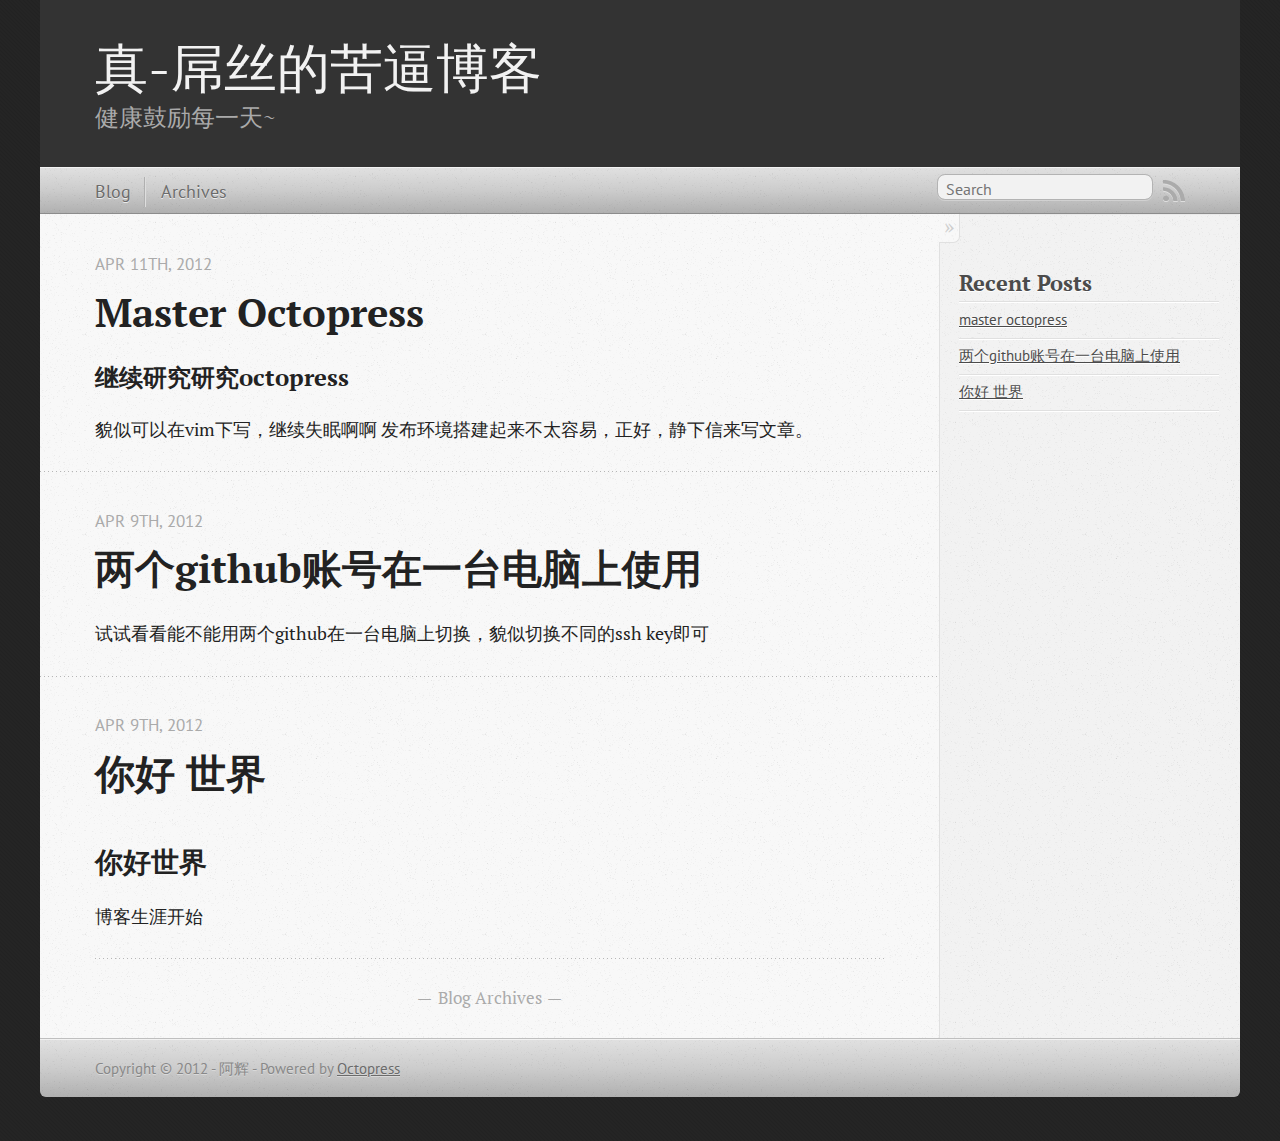
==== index.html @ 590f6b31 "Site updated at 2012-04-11 13:22:24 UTC" ====
<!DOCTYPE html>
<!--[if IEMobile 7 ]><html class="no-js iem7"><![endif]-->
<!--[if lt IE 9]><html class="no-js lte-ie8"><![endif]-->
<!--[if (gt IE 8)|(gt IEMobile 7)|!(IEMobile)|!(IE)]><!--><html class="no-js" lang="en"><!--<![endif]-->
<head>
  <meta charset="utf-8">
  <title>真-屌丝的苦逼博客</title>
  <meta name="author" content="阿辉">

  
  <meta name="description" content="继续研究研究octopress 貌似可以在vim下写，继续失眠啊啊
发布环境搭建起来不太容易，正好，静下信来写文章。
">
  

  <!-- http://t.co/dKP3o1e -->
  <meta name="HandheldFriendly" content="True">
  <meta name="MobileOptimized" content="320">
  <meta name="viewport" content="width=device-width, initial-scale=1">

  
  <link rel="canonical" href="http://dddkkk02.github.com">
  <link href="/favicon.png" rel="icon">
  <link href="/stylesheets/screen.css" media="screen, projection" rel="stylesheet" type="text/css">
  <script src="/javascripts/modernizr-2.0.js"></script>
  <script src="/javascripts/ender.js"></script>
  <script src="/javascripts/octopress.js" type="text/javascript"></script>
  <link href="/atom.xml" rel="alternate" title="真-屌丝的苦逼博客" type="application/atom+xml">
  <!--Fonts from Google"s Web font directory at http://google.com/webfonts -->
<link href="http://fonts.googleapis.com/css?family=PT+Serif:regular,italic,bold,bolditalic" rel="stylesheet" type="text/css">
<link href="http://fonts.googleapis.com/css?family=PT+Sans:regular,italic,bold,bolditalic" rel="stylesheet" type="text/css">

  

</head>

<body   >
  <header role="banner"><hgroup>
  <h1><a href="/">真-屌丝的苦逼博客</a></h1>
  
    <h2>健康鼓励每一天~</h2>
  
</hgroup>

</header>
  <nav role="navigation"><ul class="subscription" data-subscription="rss">
  <li><a href="/atom.xml" rel="subscribe-rss" title="subscribe via RSS">RSS</a></li>
  
</ul>
  
<form action="http://google.com/search" method="get">
  <fieldset role="search">
    <input type="hidden" name="q" value="site:dddkkk02.github.com" />
    <input class="search" type="text" name="q" results="0" placeholder="Search"/>
  </fieldset>
</form>
  
<ul class="main-navigation">
  <li><a href="/">Blog</a></li>
  <li><a href="/blog/archives">Archives</a></li>
</ul>

</nav>
  <div id="main">
    <div id="content">
      <div class="blog-index">
  
  
  
    <article>
      
  <header>
    
      <h1 class="entry-title"><a href="/blog/2012/04/11/accustom-octopress/">Master Octopress</a></h1>
    
    
      <p class="meta">
        








  


<time datetime="2012-04-11T21:17:00+08:00" pubdate data-updated="true">Apr 11<span>th</span>, 2012</time>
        
      </p>
    
  </header>


  <div class="entry-content"><h3>继续研究研究octopress</h3>

<p>貌似可以在vim下写，继续失眠啊啊
发布环境搭建起来不太容易，正好，静下信来写文章。</p>
</div>
  
  


    </article>
  
  
    <article>
      
  <header>
    
      <h1 class="entry-title"><a href="/blog/2012/04/09/liang-ge-githubzhang-hao-zai-%5B%3F%5D-tai-dian-nao-shang-shi-yong/">两个github账号在一台电脑上使用</a></h1>
    
    
      <p class="meta">
        








  


<time datetime="2012-04-09T23:46:00+08:00" pubdate data-updated="true">Apr 9<span>th</span>, 2012</time>
        
      </p>
    
  </header>


  <div class="entry-content"><p>
 试试看看能不能用两个github在一台电脑上切换，貌似切换不同的ssh key即可
</p>

</div>
  
  


    </article>
  
  
    <article>
      
  <header>
    
      <h1 class="entry-title"><a href="/blog/2012/04/09/ni-hao-shi-jie/">你好 世界</a></h1>
    
    
      <p class="meta">
        








  


<time datetime="2012-04-09T23:20:00+08:00" pubdate data-updated="true">Apr 9<span>th</span>, 2012</time>
        
      </p>
    
  </header>


  <div class="entry-content"><h2>你好世界</h2>


<p>
博客生涯开始
</p>

</div>
  
  


    </article>
  
  <div class="pagination">
    
    <a href="/blog/archives">Blog Archives</a>
    
  </div>
</div>
<aside class="sidebar">
  
    <section>
  <h1>Recent Posts</h1>
  <ul id="recent_posts">
    
      <li class="post">
        <a href="/blog/2012/04/11/accustom-octopress/">master octopress</a>
      </li>
    
      <li class="post">
        <a href="/blog/2012/04/09/liang-ge-githubzhang-hao-zai-%5B%3F%5D-tai-dian-nao-shang-shi-yong/">两个github账号在一台电脑上使用</a>
      </li>
    
      <li class="post">
        <a href="/blog/2012/04/09/ni-hao-shi-jie/">你好 世界</a>
      </li>
    
  </ul>
</section>






  
</aside>

    </div>
  </div>
  <footer role="contentinfo"><p>
  Copyright &copy; 2012 - 阿辉 -
  <span class="credit">Powered by <a href="http://octopress.org">Octopress</a></span>
</p>

</footer>
  







  <script type="text/javascript">
    (function(){
      var twitterWidgets = document.createElement('script');
      twitterWidgets.type = 'text/javascript';
      twitterWidgets.async = true;
      twitterWidgets.src = 'http://platform.twitter.com/widgets.js';
      document.getElementsByTagName('head')[0].appendChild(twitterWidgets);
    })();
  </script>





</body>
</html>
---- stylesheets/screen.css ----
html,body,div,span,applet,object,iframe,h1,h2,h3,h4,h5,h6,p,blockquote,pre,a,abbr,acronym,address,big,cite,code,del,dfn,em,img,ins,kbd,q,s,samp,small,strike,strong,sub,sup,tt,var,b,u,i,center,dl,dt,dd,ol,ul,li,fieldset,form,label,legend,table,caption,tbody,tfoot,thead,tr,th,td,article,aside,canvas,details,embed,figure,figcaption,footer,header,hgroup,menu,nav,output,ruby,section,summary,time,mark,audio,video{margin:0;padding:0;border:0;font-size:100%;font:inherit;vertical-align:baseline}body{line-height:1}ol,ul{list-style:none}table{border-collapse:collapse;border-spacing:0}caption,th,td{text-align:left;font-weight:normal;vertical-align:middle}q,blockquote{quotes:none}q:before,q:after,blockquote:before,blockquote:after{content:"";content:none}a img{border:none}article,aside,details,figcaption,figure,footer,header,hgroup,menu,nav,section,summary{display:block}article,aside,details,figcaption,figure,footer,header,hgroup,menu,nav,section,summary{display:block}a{color:#1863a1}a:visited{color:#751590}a:focus{color:#0181eb}a:hover{color:#0181eb}a:active{color:#01579f}aside.sidebar a{color:#1863a1}aside.sidebar a:focus{color:#0181eb}aside.sidebar a:hover{color:#0181eb}aside.sidebar a:active{color:#01579f}a{-moz-transition:color 0.3s;-webkit-transition:color 0.3s;-o-transition:color 0.3s;transition:color 0.3s}html{background:#252525 url('/images/line-tile.png?1333984761') top left}body > div{background:#f2f2f2 url('/images/noise.png?1333984761') top left;border-bottom:1px solid #bfbfbf}body > div > div{background:#f8f8f8 url('/images/noise.png?1333984761') top left;border-right:1px solid #e0e0e0}.heading,body > header h1,h1,h2,h3,h4,h5,h6{font-family:"PT Serif", "Georgia", "Helvetica Neue", Arial, sans-serif}.sans,body > header h2,body > nav form .search,body > nav a,article header p.meta,article > footer,#content .blog-index footer,html .gist .gist-file .gist-meta,#blog-archives a.category,#blog-archives time,aside.sidebar section,body > footer{font-family:"PT Sans", "Helvetica Neue", Arial, sans-serif}.serif,body,#content .blog-index a[rel=full-article]{font-family:"PT Serif", Georgia, Times, "Times New Roman", serif}.mono,pre,code,tt,p code,li code{font-family:Menlo, Monaco, "Andale Mono", "lucida console", "Courier New", monospace}body > header h1{font-size:2.2em;font-family:"PT Serif", "Georgia", "Helvetica Neue", Arial, sans-serif;font-weight:normal;line-height:1.2em;margin-bottom:0.6667em}body > header h2{font-family:"PT Serif", "Georgia", "Helvetica Neue", Arial, sans-serif}body{line-height:1.5em;color:#222}h1{font-size:2.2em;line-height:1.2em}@media only screen and (min-width: 992px){body{font-size:1.15em}h1{font-size:2.6em;line-height:1.2em}}h1,h2,h3,h4,h5,h6{text-rendering:optimizelegibility;margin-bottom:1em;font-weight:bold}h2,section h1{font-size:1.5em}h3,section h2,section section h1{font-size:1.3em}h4,section h3,section section h2,section section section h1{font-size:1em}h5,section h4,section section h3{font-size:.9em}h6,section h5,section section h4,section section section h3{font-size:.8em}p,blockquote,ul,ol{margin-bottom:1.5em}ul{list-style-type:disc}ul ul{list-style-type:circle;margin-bottom:0px}ul ul ul{list-style-type:square;margin-bottom:0px}ol{list-style-type:decimal}ol ol{list-style-type:lower-alpha;margin-bottom:0px}ol ol ol{list-style-type:lower-roman;margin-bottom:0px}ul,ul ul,ul ol,ol,ol ul,ol ol{margin-left:1.3em}strong{font-weight:bold}em{font-style:italic}sup,sub{font-size:0.8em;position:relative;display:inline-block}sup{top:-0.5em}sub{bottom:-0.5em}q{font-style:italic}q:before{content:"\201C"}q:after{content:"\201D"}em,dfn{font-style:italic}strong,dfn{font-weight:bold}del,s{text-decoration:line-through}abbr,acronym{border-bottom:1px dotted;cursor:help}sub,sup{line-height:0}hr{margin-bottom:0.2em}small{font-size:.8em}big{font-size:1.2em}blockquote{font-style:italic;position:relative;font-size:1.2em;line-height:1.5em;padding-left:1em;border-left:4px solid rgba(170,170,170,0.5)}blockquote cite{font-style:italic}blockquote cite a{color:#aaa !important;word-wrap:break-word}blockquote cite:before{content:'\2014';padding-right:.3em;padding-left:.3em;color:#aaa}@media only screen and (min-width: 992px){blockquote{padding-left:1.5em;border-left-width:4px}}.pullquote-right:before,.pullquote-left:before{padding:0;border:none;content:attr(data-pullquote);float:right;width:45%;margin:.5em 0 1em 1.5em;position:relative;top:7px;font-size:1.4em;line-height:1.45em}.pullquote-left:before{float:left;margin:.5em 1.5em 1em 0}.force-wrap,article a,aside.sidebar a{white-space:-moz-pre-wrap;white-space:-pre-wrap;white-space:-o-pre-wrap;white-space:pre-wrap;word-wrap:break-word}.group,body > header,body > nav,body > footer,body #content > article,body #content > div > article,body #content > div > section,body div.pagination,aside.sidebar,#main,#content,.collapse-sidebar aside.sidebar{*zoom:1}.group:after,body > header:after,body > nav:after,body > footer:after,body #content > article:after,body #content > div > article:after,body #content > div > section:after,body div.pagination:after,aside.sidebar:after,#main:after,#content:after,.collapse-sidebar aside.sidebar:after{content:"";display:table;clear:both}body{-webkit-text-size-adjust:none;max-width:1200px;position:relative;margin:0 auto}body > header,body > nav,body > footer,body #content > article,body #content > div > article,body #content > div > section{padding-left:18px;padding-right:18px}@media only screen and (min-width: 480px){body > header,body > nav,body > footer,body #content > article,body #content > div > article,body #content > div > section{padding-left:25px;padding-right:25px}}@media only screen and (min-width: 768px){body > header,body > nav,body > footer,body #content > article,body #content > div > article,body #content > div > section{padding-left:35px;padding-right:35px}}@media only screen and (min-width: 992px){body > header,body > nav,body > footer,body #content > article,body #content > div > article,body #content > div > section{padding-left:55px;padding-right:55px}}body div.pagination{margin-left:18px;margin-right:18px}@media only screen and (min-width: 480px){body div.pagination{margin-left:25px;margin-right:25px}}@media only screen and (min-width: 768px){body div.pagination{margin-left:35px;margin-right:35px}}@media only screen and (min-width: 992px){body div.pagination{margin-left:55px;margin-right:55px}}body > header{font-size:1em;padding-top:1.5em;padding-bottom:1.5em}#content{overflow:hidden}#content > div,#content > article{width:100%}aside.sidebar{float:none;padding:0 18px 1px;background-color:#f7f7f7;border-top:1px solid #e0e0e0}.flex-content,article img,article video,article .flash-video,aside.sidebar img{max-width:100%;height:auto}.basic-alignment.left,article img.left,article video.left,article .left.flash-video,aside.sidebar img.left{float:left;margin-right:1.5em}.basic-alignment.right,article img.right,article video.right,article .right.flash-video,aside.sidebar img.right{float:right;margin-left:1.5em}.basic-alignment.center,article img.center,article video.center,article .center.flash-video,aside.sidebar img.center{display:block;margin:0 auto 1.5em}.basic-alignment.left,article img.left,article video.left,article .left.flash-video,aside.sidebar img.left,.basic-alignment.right,article img.right,article video.right,article .right.flash-video,aside.sidebar img.right{margin-bottom:.8em}.toggle-sidebar,.no-sidebar .toggle-sidebar{display:none}@media only screen and (min-width: 750px){body.sidebar-footer aside.sidebar{float:none;width:auto;clear:left;margin:0;padding:0 35px 1px;background-color:#f7f7f7;border-top:1px solid #eaeaea}body.sidebar-footer aside.sidebar section.odd,body.sidebar-footer aside.sidebar section.even{float:left;width:48%}body.sidebar-footer aside.sidebar section.odd{margin-left:0}body.sidebar-footer aside.sidebar section.even{margin-left:4%}body.sidebar-footer aside.sidebar.thirds section{width:30%;margin-left:5%}body.sidebar-footer aside.sidebar.thirds section.first{margin-left:0;clear:both}}body.sidebar-footer #content{margin-right:0px}body.sidebar-footer .toggle-sidebar{display:none}@media only screen and (min-width: 550px){body > header{font-size:1em}}@media only screen and (min-width: 750px){aside.sidebar{float:none;width:auto;clear:left;margin:0;padding:0 35px 1px;background-color:#f7f7f7;border-top:1px solid #eaeaea}aside.sidebar section.odd,aside.sidebar section.even{float:left;width:48%}aside.sidebar section.odd{margin-left:0}aside.sidebar section.even{margin-left:4%}aside.sidebar.thirds section{width:30%;margin-left:5%}aside.sidebar.thirds section.first{margin-left:0;clear:both}}@media only screen and (min-width: 768px){body{-webkit-text-size-adjust:auto}body > header{font-size:1.2em}#main{padding:0;margin:0 auto}#content{overflow:visible;margin-right:240px;position:relative}.no-sidebar #content{margin-right:0;border-right:0}.collapse-sidebar #content{margin-right:20px}#content > div,#content > article{padding-top:17.5px;padding-bottom:17.5px;float:left}aside.sidebar{width:210px;padding:0 15px 15px;background:none;clear:none;float:left;margin:0 -100% 0 0}aside.sidebar section{width:auto;margin-left:0}aside.sidebar section.odd,aside.sidebar section.even{float:none;width:auto;margin-left:0}.collapse-sidebar aside.sidebar{float:none;width:auto;clear:left;margin:0;padding:0 35px 1px;background-color:#f7f7f7;border-top:1px solid #eaeaea}.collapse-sidebar aside.sidebar section.odd,.collapse-sidebar aside.sidebar section.even{float:left;width:48%}.collapse-sidebar aside.sidebar section.odd{margin-left:0}.collapse-sidebar aside.sidebar section.even{margin-left:4%}.collapse-sidebar aside.sidebar.thirds section{width:30%;margin-left:5%}.collapse-sidebar aside.sidebar.thirds section.first{margin-left:0;clear:both}}@media only screen and (min-width: 992px){body > header{font-size:1.3em}#content{margin-right:300px}#content > div,#content > article{padding-top:27.5px;padding-bottom:27.5px}aside.sidebar{width:260px;padding:1.2em 20px 20px}.collapse-sidebar aside.sidebar{padding-left:55px;padding-right:55px}}@media only screen and (min-width: 768px){ul,ol{margin-left:0}}body > header{background:#333}body > header h1{display:inline-block;margin:0}body > header h1 a,body > header h1 a:visited,body > header h1 a:hover{color:#f2f2f2;text-decoration:none}body > header h2{margin:.2em 0 0;font-size:1em;color:#aaa;font-weight:normal}body > nav{position:relative;background-color:#ccc;background:url('/images/noise.png?1333984761'),-webkit-gradient(linear, 50% 0%, 50% 100%, color-stop(0%, #e0e0e0), color-stop(50%, #cccccc), color-stop(100%, #b0b0b0));background:url('/images/noise.png?1333984761'),-webkit-linear-gradient(#e0e0e0,#cccccc,#b0b0b0);background:url('/images/noise.png?1333984761'),-moz-linear-gradient(#e0e0e0,#cccccc,#b0b0b0);background:url('/images/noise.png?1333984761'),-o-linear-gradient(#e0e0e0,#cccccc,#b0b0b0);background:url('/images/noise.png?1333984761'),-ms-linear-gradient(#e0e0e0,#cccccc,#b0b0b0);background:url('/images/noise.png?1333984761'),linear-gradient(#e0e0e0,#cccccc,#b0b0b0);border-top:1px solid #f2f2f2;border-bottom:1px solid #8c8c8c;padding-top:.35em;padding-bottom:.35em}body > nav form{-moz-background-clip:padding;-webkit-background-clip:padding;-o-background-clip:padding-box;-ms-background-clip:padding-box;-khtml-background-clip:padding-box;background-clip:padding-box;margin:0;padding:0}body > nav form .search{padding:.3em .5em 0;font-size:.85em;line-height:1.1em;width:95%;-moz-border-radius:0.5em;-webkit-border-radius:0.5em;-o-border-radius:0.5em;-ms-border-radius:0.5em;-khtml-border-radius:0.5em;border-radius:0.5em;-moz-background-clip:padding;-webkit-background-clip:padding;-o-background-clip:padding-box;-ms-background-clip:padding-box;-khtml-background-clip:padding-box;background-clip:padding-box;-moz-box-shadow:#d1d1d1 0 1px;-webkit-box-shadow:#d1d1d1 0 1px;-o-box-shadow:#d1d1d1 0 1px;box-shadow:#d1d1d1 0 1px;background-color:#f2f2f2;border:1px solid #b3b3b3;color:#888}body > nav form .search:focus{color:#444;border-color:#80b1df;-moz-box-shadow:#80b1df 0 0 4px,#80b1df 0 0 3px inset;-webkit-box-shadow:#80b1df 0 0 4px,#80b1df 0 0 3px inset;-o-box-shadow:#80b1df 0 0 4px,#80b1df 0 0 3px inset;box-shadow:#80b1df 0 0 4px,#80b1df 0 0 3px inset;background-color:#fff;outline:none}body > nav fieldset[role=search]{float:right;width:48%}body > nav fieldset.mobile-nav{float:left;width:48%}body > nav fieldset.mobile-nav select{width:100%;font-size:.8em;border:1px solid #888}body > nav ul{display:none}@media only screen and (min-width: 550px){body > nav{font-size:.9em}body > nav ul{margin:0;padding:0;border:0;overflow:hidden;*zoom:1;float:left;display:block;padding-top:.15em}body > nav ul li{list-style-image:none;list-style-type:none;margin-left:0px;white-space:nowrap;display:inline;float:left;padding-left:0;padding-right:0}body > nav ul li:first-child,body > nav ul li.first{padding-left:0}body > nav ul li:last-child{padding-right:0}body > nav ul li.last{padding-right:0}body > nav ul.subscription{margin-left:.8em;float:right}body > nav ul.subscription li:last-child a{padding-right:0}body > nav ul li{margin:0}body > nav a{color:#6b6b6b;text-shadow:#ebebeb 0 1px;float:left;text-decoration:none;font-size:1.1em;padding:.1em 0;line-height:1.5em}body > nav a:visited{color:#6b6b6b}body > nav a:hover{color:#2b2b2b}body > nav li + li{border-left:1px solid #b0b0b0;margin-left:.8em}body > nav li + li a{padding-left:.8em;border-left:1px solid #dedede}body > nav form{float:right;text-align:left;padding-left:.8em;width:175px}body > nav form .search{width:93%;font-size:.95em;line-height:1.2em}body > nav ul[data-subscription$=email] + form{width:97px}body > nav ul[data-subscription$=email] + form .search{width:91%}body > nav fieldset.mobile-nav{display:none}body > nav fieldset[role=search]{width:99%}}@media only screen and (min-width: 992px){body > nav form{width:215px}body > nav ul[data-subscription$=email] + form{width:147px}}.no-placeholder body > nav .search{background:#f2f2f2 url('/images/search.png?1333984761') 0.3em 0.25em no-repeat;text-indent:1.3em}@media only screen and (min-width: 550px){.maskImage body > nav ul[data-subscription$=email] + form{width:123px}}@media only screen and (min-width: 992px){.maskImage body > nav ul[data-subscription$=email] + form{width:173px}}.maskImage ul.subscription{position:relative;top:.2em}.maskImage ul.subscription li,.maskImage ul.subscription a{border:0;padding:0}.maskImage a[rel=subscribe-rss]{position:relative;top:0px;text-indent:-999999em;background-color:#dedede;border:0;padding:0}.maskImage a[rel=subscribe-rss],.maskImage a[rel=subscribe-rss]:after{-moz-mask-image:url('/images/rss.png?1333984761');-webkit-mask-image:url('/images/rss.png?1333984761');-o-mask-image:url('/images/rss.png?1333984761');-ms-mask-image:url('/images/rss.png?1333984761');-khtml-mask-image:url('/images/rss.png?1333984761');mask-image:url('/images/rss.png?1333984761');-moz-mask-repeat:no-repeat;-webkit-mask-repeat:no-repeat;-o-mask-repeat:no-repeat;-ms-mask-repeat:no-repeat;-khtml-mask-repeat:no-repeat;mask-repeat:no-repeat;width:22px;height:22px}.maskImage a[rel=subscribe-rss]:after{content:"";position:absolute;top:-1px;left:0;background-color:#ababab}.maskImage a[rel=subscribe-rss]:hover:after{background-color:#9e9e9e}.maskImage a[rel=subscribe-email]{position:relative;top:0px;text-indent:-999999em;background-color:#dedede;border:0;padding:0}.maskImage a[rel=subscribe-email],.maskImage a[rel=subscribe-email]:after{-moz-mask-image:url('/images/email.png?1333984761');-webkit-mask-image:url('/images/email.png?1333984761');-o-mask-image:url('/images/email.png?1333984761');-ms-mask-image:url('/images/email.png?1333984761');-khtml-mask-image:url('/images/email.png?1333984761');mask-image:url('/images/email.png?1333984761');-moz-mask-repeat:no-repeat;-webkit-mask-repeat:no-repeat;-o-mask-repeat:no-repeat;-ms-mask-repeat:no-repeat;-khtml-mask-repeat:no-repeat;mask-repeat:no-repeat;width:28px;height:22px}.maskImage a[rel=subscribe-email]:after{content:"";position:absolute;top:-1px;left:0;background-color:#ababab}.maskImage a[rel=subscribe-email]:hover:after{background-color:#9e9e9e}article{padding-top:1em}article header{position:relative;padding-top:2em;padding-bottom:1em;margin-bottom:1em;background:url('[data-uri]') bottom left repeat-x}article header h1{margin:0}article header h1 a{text-decoration:none}article header h1 a:hover{text-decoration:underline}article header p{font-size:.9em;color:#aaa;margin:0}article header p.meta{text-transform:uppercase;position:absolute;top:0}@media only screen and (min-width: 768px){article header{margin-bottom:1.5em;padding-bottom:1em;background:url('[data-uri]') bottom left repeat-x}}article h2{padding-top:0.8em;background:url('[data-uri]') top left repeat-x}.entry-content article h2:first-child,article header + h2{padding-top:0}article h2:first-child,article header + h2{background:none}article .feature{padding-top:.5em;margin-bottom:1em;padding-bottom:1em;background:url('[data-uri]') bottom left repeat-x;font-size:2.0em;font-style:italic;line-height:1.3em}article img,article video,article .flash-video{-moz-border-radius:0.3em;-webkit-border-radius:0.3em;-o-border-radius:0.3em;-ms-border-radius:0.3em;-khtml-border-radius:0.3em;border-radius:0.3em;-moz-box-shadow:rgba(0,0,0,0.15) 0 1px 4px;-webkit-box-shadow:rgba(0,0,0,0.15) 0 1px 4px;-o-box-shadow:rgba(0,0,0,0.15) 0 1px 4px;box-shadow:rgba(0,0,0,0.15) 0 1px 4px;-moz-box-sizing:border-box;-webkit-box-sizing:border-box;-ms-box-sizing:border-box;box-sizing:border-box;border:white 0.5em solid}article video,article .flash-video{margin:0 auto 1.5em}article video{display:block;width:100%}article .flash-video > div{position:relative;display:block;padding-bottom:56.25%;padding-top:1px;height:0;overflow:hidden}article .flash-video > div iframe,article .flash-video > div object,article .flash-video > div embed{position:absolute;top:0;left:0;width:100%;height:100%}article > footer{padding-bottom:2.5em;margin-top:2em}article > footer p.meta{margin-bottom:.8em;font-size:.85em;clear:both;overflow:hidden}.blog-index article + article{background:url('[data-uri]') top left repeat-x}#content .blog-index{padding-top:0;padding-bottom:0}#content .blog-index article{padding-top:2em}#content .blog-index article header{background:none;padding-bottom:0}#content .blog-index article h1{font-size:2.2em}#content .blog-index article h1 a{color:inherit}#content .blog-index article h1 a:hover{color:#0181eb}#content .blog-index a[rel=full-article]{background:#ebebeb;display:inline-block;padding:.4em .8em;margin-right:.5em;text-decoration:none;color:#666;-moz-transition:background-color 0.5s;-webkit-transition:background-color 0.5s;-o-transition:background-color 0.5s;transition:background-color 0.5s}#content .blog-index a[rel=full-article]:hover{background:#0181eb;text-shadow:none;color:#f8f8f8}#content .blog-index footer{margin-top:1em}.separator,article > footer .byline + time:before,article > footer time + time:before,article > footer .comments:before,article > footer .byline ~ .categories:before{content:"\2022 ";padding:0 .4em 0 .2em;display:inline-block}#content div.pagination{text-align:center;font-size:.95em;position:relative;background:url('[data-uri]') top left repeat-x;padding-top:1.5em;padding-bottom:1.5em}#content div.pagination a{text-decoration:none;color:#aaa}#content div.pagination a.prev{position:absolute;left:0}#content div.pagination a.next{position:absolute;right:0}#content div.pagination a:hover{color:#0181eb}#content div.pagination a[href*=archive]:before,#content div.pagination a[href*=archive]:after{content:'\2014';padding:0 .3em}p.meta + .sharing{padding-top:1em;padding-left:0;background:url('[data-uri]') top left repeat-x}#fb-root{display:none}.highlight,html .gist .gist-file .gist-syntax .gist-highlight{border:1px solid #05232b !important}.highlight table td.code,html .gist .gist-file .gist-syntax .gist-highlight table td.code{width:100%}.highlight .line-numbers,html .gist .gist-file .gist-syntax .gist-highlight .line-numbers{text-align:right;font-size:13px;line-height:1.45em;background:#073642 url('/images/noise.png?1333984761') top left !important;border-right:1px solid #00232c !important;-moz-box-shadow:#083e4b -1px 0 inset;-webkit-box-shadow:#083e4b -1px 0 inset;-o-box-shadow:#083e4b -1px 0 inset;box-shadow:#083e4b -1px 0 inset;text-shadow:#021014 0 -1px;padding:.8em !important;-moz-border-radius:0;-webkit-border-radius:0;-o-border-radius:0;-ms-border-radius:0;-khtml-border-radius:0;border-radius:0}.highlight .line-numbers span,html .gist .gist-file .gist-syntax .gist-highlight .line-numbers span{color:#586e75 !important}figure.code,.gist-file,pre{-moz-box-shadow:rgba(0,0,0,0.06) 0 0 10px;-webkit-box-shadow:rgba(0,0,0,0.06) 0 0 10px;-o-box-shadow:rgba(0,0,0,0.06) 0 0 10px;box-shadow:rgba(0,0,0,0.06) 0 0 10px}figure.code .highlight pre,.gist-file .highlight pre,pre .highlight pre{-moz-box-shadow:none;-webkit-box-shadow:none;-o-box-shadow:none;box-shadow:none}html .gist .gist-file{margin-bottom:1.8em;position:relative;border:none;padding-top:26px !important}html .gist .gist-file .gist-syntax{border-bottom:0 !important;background:none !important}html .gist .gist-file .gist-syntax .gist-highlight{background:#002b36 !important}html .gist .gist-file .gist-meta{padding:.6em 0.8em;border:1px solid #083e4b !important;color:#586e75;font-size:.7em !important;background:#073642 url('/images/noise.png?1333984761') top left;line-height:1.5em}html .gist .gist-file .gist-meta a{color:#75878b !important;text-decoration:none}html .gist .gist-file .gist-meta a:hover{text-decoration:underline}html .gist .gist-file .gist-meta a:hover{color:#93a1a1 !important}html .gist .gist-file .gist-meta a[href*='#file']{position:absolute;top:0;left:0;right:-10px;color:#474747 !important}html .gist .gist-file .gist-meta a[href*='#file']:hover{color:#1863a1 !important}html .gist .gist-file .gist-meta a[href*=raw]{top:.4em}pre{background:#002b36 url('/images/noise.png?1333984761') top left;-moz-border-radius:0.4em;-webkit-border-radius:0.4em;-o-border-radius:0.4em;-ms-border-radius:0.4em;-khtml-border-radius:0.4em;border-radius:0.4em;border:1px solid #05232b;line-height:1.45em;font-size:13px;margin-bottom:2.1em;padding:.8em 1em;color:#93a1a1;overflow:auto}h3.filename + pre{-moz-border-radius-topleft:0px;-webkit-border-top-left-radius:0px;-o-border-top-left-radius:0px;-ms-border-top-left-radius:0px;-khtml-border-top-left-radius:0px;border-top-left-radius:0px;-moz-border-radius-topright:0px;-webkit-border-top-right-radius:0px;-o-border-top-right-radius:0px;-ms-border-top-right-radius:0px;-khtml-border-top-right-radius:0px;border-top-right-radius:0px}p code,li code{display:inline-block;white-space:no-wrap;background:#fff;font-size:.8em;line-height:1.5em;color:#555;border:1px solid #ddd;-moz-border-radius:0.4em;-webkit-border-radius:0.4em;-o-border-radius:0.4em;-ms-border-radius:0.4em;-khtml-border-radius:0.4em;border-radius:0.4em;padding:0 .3em;margin:-1px 0}p pre code,li pre code{font-size:1em !important;background:none;border:none}.pre-code,html .gist .gist-file .gist-syntax .gist-highlight pre,.highlight code{font-family:Menlo,Monaco,"Andale Mono","lucida console","Courier New",monospace !important;overflow:scroll;overflow-y:hidden;display:block;padding:.8em !important;overflow-x:auto;line-height:1.45em;background:#002b36 url('/images/noise.png?1333984761') top left !important;color:#93a1a1 !important}.pre-code *::-moz-selection,html .gist .gist-file .gist-syntax .gist-highlight pre *::-moz-selection,.highlight code *::-moz-selection{background:#386774;color:inherit;text-shadow:#002b36 0 1px}.pre-code *::-webkit-selection,html .gist .gist-file .gist-syntax .gist-highlight pre *::-webkit-selection,.highlight code *::-webkit-selection{background:#386774;color:inherit;text-shadow:#002b36 0 1px}.pre-code *::selection,html .gist .gist-file .gist-syntax .gist-highlight pre *::selection,.highlight code *::selection{background:#386774;color:inherit;text-shadow:#002b36 0 1px}.pre-code span,html .gist .gist-file .gist-syntax .gist-highlight pre span,.highlight code span{color:#93a1a1 !important}.pre-code span,html .gist .gist-file .gist-syntax .gist-highlight pre span,.highlight code span{font-style:normal !important;font-weight:normal !important}.pre-code .c,html .gist .gist-file .gist-syntax .gist-highlight pre .c,.highlight code .c{color:#586e75 !important;font-style:italic !important}.pre-code .cm,html .gist .gist-file .gist-syntax .gist-highlight pre .cm,.highlight code .cm{color:#586e75 !important;font-style:italic !important}.pre-code .cp,html .gist .gist-file .gist-syntax .gist-highlight pre .cp,.highlight code .cp{color:#586e75 !important;font-style:italic !important}.pre-code .c1,html .gist .gist-file .gist-syntax .gist-highlight pre .c1,.highlight code .c1{color:#586e75 !important;font-style:italic !important}.pre-code .cs,html .gist .gist-file .gist-syntax .gist-highlight pre .cs,.highlight code .cs{color:#586e75 !important;font-weight:bold !important;font-style:italic !important}.pre-code .err,html .gist .gist-file .gist-syntax .gist-highlight pre .err,.highlight code .err{color:#dc322f !important;background:none !important}.pre-code .k,html .gist .gist-file .gist-syntax .gist-highlight pre .k,.highlight code .k{color:#cb4b16 !important}.pre-code .o,html .gist .gist-file .gist-syntax .gist-highlight pre .o,.highlight code .o{color:#93a1a1 !important;font-weight:bold !important}.pre-code .p,html .gist .gist-file .gist-syntax .gist-highlight pre .p,.highlight code .p{color:#93a1a1 !important}.pre-code .ow,html .gist .gist-file .gist-syntax .gist-highlight pre .ow,.highlight code .ow{color:#2aa198 !important;font-weight:bold !important}.pre-code .gd,html .gist .gist-file .gist-syntax .gist-highlight pre .gd,.highlight code .gd{color:#93a1a1 !important;background-color:#372c34 !important;display:inline-block}.pre-code .gd .x,html .gist .gist-file .gist-syntax .gist-highlight pre .gd .x,.highlight code .gd .x{color:#93a1a1 !important;background-color:#4d2d33 !important;display:inline-block}.pre-code .ge,html .gist .gist-file .gist-syntax .gist-highlight pre .ge,.highlight code .ge{color:#93a1a1 !important;font-style:italic !important}.pre-code .gh,html .gist .gist-file .gist-syntax .gist-highlight pre .gh,.highlight code .gh{color:#586e75 !important}.pre-code .gi,html .gist .gist-file .gist-syntax .gist-highlight pre .gi,.highlight code .gi{color:#93a1a1 !important;background-color:#1a412b !important;display:inline-block}.pre-code .gi .x,html .gist .gist-file .gist-syntax .gist-highlight pre .gi .x,.highlight code .gi .x{color:#93a1a1 !important;background-color:#355720 !important;display:inline-block}.pre-code .gs,html .gist .gist-file .gist-syntax .gist-highlight pre .gs,.highlight code .gs{color:#93a1a1 !important;font-weight:bold !important}.pre-code .gu,html .gist .gist-file .gist-syntax .gist-highlight pre .gu,.highlight code .gu{color:#6c71c4 !important}.pre-code .kc,html .gist .gist-file .gist-syntax .gist-highlight pre .kc,.highlight code .kc{color:#859900 !important;font-weight:bold !important}.pre-code .kd,html .gist .gist-file .gist-syntax .gist-highlight pre .kd,.highlight code .kd{color:#268bd2 !important}.pre-code .kp,html .gist .gist-file .gist-syntax .gist-highlight pre .kp,.highlight code .kp{color:#cb4b16 !important;font-weight:bold !important}.pre-code .kr,html .gist .gist-file .gist-syntax .gist-highlight pre .kr,.highlight code .kr{color:#d33682 !important;font-weight:bold !important}.pre-code .kt,html .gist .gist-file .gist-syntax .gist-highlight pre .kt,.highlight code .kt{color:#2aa198 !important}.pre-code .n,html .gist .gist-file .gist-syntax .gist-highlight pre .n,.highlight code .n{color:#268bd2 !important}.pre-code .na,html .gist .gist-file .gist-syntax .gist-highlight pre .na,.highlight code .na{color:#268bd2 !important}.pre-code .nb,html .gist .gist-file .gist-syntax .gist-highlight pre .nb,.highlight code .nb{color:#859900 !important}.pre-code .nc,html .gist .gist-file .gist-syntax .gist-highlight pre .nc,.highlight code .nc{color:#d33682 !important}.pre-code .no,html .gist .gist-file .gist-syntax .gist-highlight pre .no,.highlight code .no{color:#b58900 !important}.pre-code .nl,html .gist .gist-file .gist-syntax .gist-highlight pre .nl,.highlight code .nl{color:#859900 !important}.pre-code .ne,html .gist .gist-file .gist-syntax .gist-highlight pre .ne,.highlight code .ne{color:#268bd2 !important;font-weight:bold !important}.pre-code .nf,html .gist .gist-file .gist-syntax .gist-highlight pre .nf,.highlight code .nf{color:#268bd2 !important;font-weight:bold !important}.pre-code .nn,html .gist .gist-file .gist-syntax .gist-highlight pre .nn,.highlight code .nn{color:#b58900 !important}.pre-code .nt,html .gist .gist-file .gist-syntax .gist-highlight pre .nt,.highlight code .nt{color:#268bd2 !important;font-weight:bold !important}.pre-code .nx,html .gist .gist-file .gist-syntax .gist-highlight pre .nx,.highlight code .nx{color:#b58900 !important}.pre-code .vg,html .gist .gist-file .gist-syntax .gist-highlight pre .vg,.highlight code .vg{color:#268bd2 !important}.pre-code .vi,html .gist .gist-file .gist-syntax .gist-highlight pre .vi,.highlight code .vi{color:#268bd2 !important}.pre-code .nv,html .gist .gist-file .gist-syntax .gist-highlight pre .nv,.highlight code .nv{color:#268bd2 !important}.pre-code .mf,html .gist .gist-file .gist-syntax .gist-highlight pre .mf,.highlight code .mf{color:#2aa198 !important}.pre-code .m,html .gist .gist-file .gist-syntax .gist-highlight pre .m,.highlight code .m{color:#2aa198 !important}.pre-code .mh,html .gist .gist-file .gist-syntax .gist-highlight pre .mh,.highlight code .mh{color:#2aa198 !important}.pre-code .mi,html .gist .gist-file .gist-syntax .gist-highlight pre .mi,.highlight code .mi{color:#2aa198 !important}.pre-code .s,html .gist .gist-file .gist-syntax .gist-highlight pre .s,.highlight code .s{color:#2aa198 !important}.pre-code .sd,html .gist .gist-file .gist-syntax .gist-highlight pre .sd,.highlight code .sd{color:#2aa198 !important}.pre-code .s2,html .gist .gist-file .gist-syntax .gist-highlight pre .s2,.highlight code .s2{color:#2aa198 !important}.pre-code .se,html .gist .gist-file .gist-syntax .gist-highlight pre .se,.highlight code .se{color:#dc322f !important}.pre-code .si,html .gist .gist-file .gist-syntax .gist-highlight pre .si,.highlight code .si{color:#268bd2 !important}.pre-code .sr,html .gist .gist-file .gist-syntax .gist-highlight pre .sr,.highlight code .sr{color:#2aa198 !important}.pre-code .s1,html .gist .gist-file .gist-syntax .gist-highlight pre .s1,.highlight code .s1{color:#2aa198 !important}.pre-code div .gd,html .gist .gist-file .gist-syntax .gist-highlight pre div .gd,.highlight code div .gd,.pre-code div .gd .x,html .gist .gist-file .gist-syntax .gist-highlight pre div .gd .x,.highlight code div .gd .x,.pre-code div .gi,html .gist .gist-file .gist-syntax .gist-highlight pre div .gi,.highlight code div .gi,.pre-code div .gi .x,html .gist .gist-file .gist-syntax .gist-highlight pre div .gi .x,.highlight code div .gi .x{display:inline-block;width:100%}.highlight,.gist-highlight{margin-bottom:1.8em;background:#002b36;overflow-y:hidden;overflow-x:auto}.highlight pre,.gist-highlight pre{background:none;-moz-border-radius:none;-webkit-border-radius:none;-o-border-radius:none;-ms-border-radius:none;-khtml-border-radius:none;border-radius:none;border:none;padding:0;margin-bottom:0}pre::-webkit-scrollbar,.highlight::-webkit-scrollbar,.gist-highlight::-webkit-scrollbar{height:.5em;background:rgba(255,255,255,0.15)}pre::-webkit-scrollbar-thumb:horizontal,.highlight::-webkit-scrollbar-thumb:horizontal,.gist-highlight::-webkit-scrollbar-thumb:horizontal{background:rgba(255,255,255,0.2);-webkit-border-radius:4px;border-radius:4px}.highlight code{background:#000}figure.code{background:none;padding:0;border:0;margin-bottom:1.5em}figure.code pre{margin-bottom:0}figure.code figcaption{position:relative}figure.code .highlight{margin-bottom:0}.code-title,html .gist .gist-file .gist-meta a[href*='#file'],h3.filename,figure.code figcaption{text-align:center;font-size:13px;line-height:2em;text-shadow:#cbcccc 0 1px 0;color:#474747;font-weight:normal;margin-bottom:0;-moz-border-radius-topleft:5px;-webkit-border-top-left-radius:5px;-o-border-top-left-radius:5px;-ms-border-top-left-radius:5px;-khtml-border-top-left-radius:5px;border-top-left-radius:5px;-moz-border-radius-topright:5px;-webkit-border-top-right-radius:5px;-o-border-top-right-radius:5px;-ms-border-top-right-radius:5px;-khtml-border-top-right-radius:5px;border-top-right-radius:5px;font-family:"Helvetica Neue", Arial, "Lucida Grande", "Lucida Sans Unicode", Lucida, sans-serif;background:#aaa url('/images/code_bg.png?1333984761') top repeat-x;border:1px solid #565656;border-top-color:#cbcbcb;border-left-color:#a5a5a5;border-right-color:#a5a5a5;border-bottom:0}.download-source,html .gist .gist-file .gist-meta a[href*=raw],figure.code figcaption a{position:absolute;right:.8em;text-decoration:none;color:#666 !important;z-index:1;font-size:13px;text-shadow:#cbcccc 0 1px 0;padding-left:3em}.download-source:hover,html .gist .gist-file .gist-meta a[href*=raw]:hover,figure.code figcaption a:hover{text-decoration:underline}#archive #content > div,#archive #content > div > article{padding-top:0}#blog-archives{color:#aaa}#blog-archives article{padding:1em 0 1em;position:relative;background:url('[data-uri]') bottom left repeat-x}#blog-archives article:last-child{background:none}#blog-archives article footer{padding:0;margin:0}#blog-archives h1{color:#222;margin-bottom:.3em}#blog-archives h2{display:none}#blog-archives h1{font-size:1.5em}#blog-archives h1 a{text-decoration:none;color:inherit;font-weight:normal;display:inline-block}#blog-archives h1 a:hover{text-decoration:underline}#blog-archives h1 a:hover{color:#0181eb}#blog-archives a.category,#blog-archives time{color:#aaa}#blog-archives .entry-content{display:none}#blog-archives time{font-size:.9em;line-height:1.2em}#blog-archives time .month,#blog-archives time .day{display:inline-block}#blog-archives time .month{text-transform:uppercase}#blog-archives p{margin-bottom:1em}#blog-archives a,#blog-archives .entry-content a{color:inherit}#blog-archives a:hover,#blog-archives .entry-content a:hover{color:#0181eb}#blog-archives a:hover{color:#0181eb}@media only screen and (min-width: 550px){#blog-archives article{margin-left:5em}#blog-archives h2{margin-bottom:.3em;font-weight:normal;display:inline-block;position:relative;top:-1px;float:left}#blog-archives h2:first-child{padding-top:.75em}#blog-archives time{position:absolute;text-align:right;left:0em;top:1.8em}#blog-archives .year{display:none}#blog-archives article{padding-left:4.5em;padding-bottom:.7em}#blog-archives a.category{line-height:1.1em}}#content > .category article{margin-left:0;padding-left:6.8em}#content > .category .year{display:inline}.side-shadow-border,aside.sidebar section h1,aside.sidebar li{-moz-box-shadow:#fff 0 1px;-webkit-box-shadow:#fff 0 1px;-o-box-shadow:#fff 0 1px;box-shadow:#fff 0 1px}aside.sidebar{overflow:hidden;color:#4b4b4b;text-shadow:#fff 0 1px}aside.sidebar section{font-size:.8em;line-height:1.4em;margin-bottom:1.5em}aside.sidebar section h1{margin:1.5em 0 0;padding-bottom:.2em;border-bottom:1px solid #e0e0e0}aside.sidebar section h1 + p{padding-top:.4em}aside.sidebar img{-moz-border-radius:0.3em;-webkit-border-radius:0.3em;-o-border-radius:0.3em;-ms-border-radius:0.3em;-khtml-border-radius:0.3em;border-radius:0.3em;-moz-box-shadow:rgba(0,0,0,0.15) 0 1px 4px;-webkit-box-shadow:rgba(0,0,0,0.15) 0 1px 4px;-o-box-shadow:rgba(0,0,0,0.15) 0 1px 4px;box-shadow:rgba(0,0,0,0.15) 0 1px 4px;-moz-box-sizing:border-box;-webkit-box-sizing:border-box;-ms-box-sizing:border-box;box-sizing:border-box;border:#fff 0.3em solid}aside.sidebar ul{margin-bottom:0.5em;margin-left:0}aside.sidebar li{list-style:none;padding:.5em 0;margin:0;border-bottom:1px solid #e0e0e0}aside.sidebar li p:last-child{margin-bottom:0}aside.sidebar a{color:inherit;-moz-transition:color 0.5s;-webkit-transition:color 0.5s;-o-transition:color 0.5s;transition:color 0.5s}aside.sidebar:hover a{color:#1863a1}aside.sidebar:hover a:hover{color:#0181eb}.aside-alt-link,#tweets a[href*='twitter.com/search'],#pinboard_linkroll .pin-tag{color:#7e7e7e}.aside-alt-link:hover,#tweets a[href*='twitter.com/search']:hover,#pinboard_linkroll .pin-tag:hover{color:#0181eb}@media only screen and (min-width: 768px){.toggle-sidebar{outline:none;position:absolute;right:-10px;top:0;bottom:0;display:inline-block;text-decoration:none;color:#cecece;width:9px;cursor:pointer}.toggle-sidebar:hover{background:#e9e9e9;background:-webkit-gradient(linear, 0% 50%, 100% 50%, color-stop(0%, rgba(224,224,224,0.5)), color-stop(100%, rgba(224,224,224,0)));background:-webkit-linear-gradient(left, rgba(224,224,224,0.5),rgba(224,224,224,0));background:-moz-linear-gradient(left, rgba(224,224,224,0.5),rgba(224,224,224,0));background:-o-linear-gradient(left, rgba(224,224,224,0.5),rgba(224,224,224,0));background:-ms-linear-gradient(left, rgba(224,224,224,0.5),rgba(224,224,224,0));background:linear-gradient(left, rgba(224,224,224,0.5),rgba(224,224,224,0))}.toggle-sidebar:after{position:absolute;right:-11px;top:0;width:20px;font-size:1.2em;line-height:1.1em;padding-bottom:.15em;-moz-border-radius-bottomright:0.3em;-webkit-border-bottom-right-radius:0.3em;-o-border-bottom-right-radius:0.3em;-ms-border-bottom-right-radius:0.3em;-khtml-border-bottom-right-radius:0.3em;border-bottom-right-radius:0.3em;text-align:center;background:#f8f8f8 url('/images/noise.png?1333984761') top left;border-bottom:1px solid #e0e0e0;border-right:1px solid #e0e0e0;content:"\00BB";text-indent:-1px}.collapse-sidebar .toggle-sidebar{text-indent:0px;right:-20px;width:19px}.collapse-sidebar .toggle-sidebar:hover{background:#e9e9e9}.collapse-sidebar .toggle-sidebar:after{border-left:1px solid #e0e0e0;text-shadow:#fff 0 1px;content:"\00AB";left:0px;right:0;text-align:center;text-indent:0;border:0;border-right-width:0;background:none}}#tweets .loading{background:url('[data-uri]') no-repeat center 0.5em;color:#c4c4c4;text-shadow:#f8f8f8 0 1px;text-align:center;padding:2.5em 0 .5em}#tweets .loading.error{background:url('[data-uri]') no-repeat center 0.5em}#tweets p{position:relative;padding-right:1em}#tweets a[href*=status]:first-child{color:#a4a4a4;float:right;padding:0 0 .1em 1em;position:relative;right:-1.3em;text-shadow:#fff 0 1px;font-size:.7em;text-decoration:none}#tweets a[href*=status]:first-child span{font-size:1.5em}#tweets a[href*=status]:first-child:hover{color:#0181eb;text-decoration:none}#tweets a[href*='twitter.com/search']{text-decoration:none}#tweets a[href*='twitter.com/search']:hover{text-decoration:underline}.googleplus h1{-moz-box-shadow:none !important;-webkit-box-shadow:none !important;-o-box-shadow:none !important;box-shadow:none !important;border-bottom:0px none !important}.googleplus a{text-decoration:none;white-space:normal !important;line-height:32px}.googleplus a img{float:left;margin-right:0.5em;border:0 none}.googleplus-hidden{position:absolute;top:-1000em;left:-1000em}#pinboard_linkroll .pin-title,#pinboard_linkroll .pin-description{display:block;margin-bottom:.5em}#pinboard_linkroll .pin-tag{text-decoration:none}#pinboard_linkroll .pin-tag:hover{text-decoration:underline}#pinboard_linkroll .pin-tag:after{content:','}#pinboard_linkroll .pin-tag:last-child:after{content:''}.delicious-posts a.delicious-link{margin-bottom:.5em;display:block}.delicious-posts p{font-size:1em}body > footer{font-size:.8em;color:#888;text-shadow:#d9d9d9 0 1px;background-color:#ccc;background:url('/images/noise.png?1333984761'),-webkit-gradient(linear, 50% 0%, 50% 100%, color-stop(0%, #e0e0e0), color-stop(50%, #cccccc), color-stop(100%, #b0b0b0));background:url('/images/noise.png?1333984761'),-webkit-linear-gradient(#e0e0e0,#cccccc,#b0b0b0);background:url('/images/noise.png?1333984761'),-moz-linear-gradient(#e0e0e0,#cccccc,#b0b0b0);background:url('/images/noise.png?1333984761'),-o-linear-gradient(#e0e0e0,#cccccc,#b0b0b0);background:url('/images/noise.png?1333984761'),-ms-linear-gradient(#e0e0e0,#cccccc,#b0b0b0);background:url('/images/noise.png?1333984761'),linear-gradient(#e0e0e0,#cccccc,#b0b0b0);border-top:1px solid #f2f2f2;position:relative;padding-top:1em;padding-bottom:1em;margin-bottom:3em;-moz-border-radius-bottomleft:0.4em;-webkit-border-bottom-left-radius:0.4em;-o-border-bottom-left-radius:0.4em;-ms-border-bottom-left-radius:0.4em;-khtml-border-bottom-left-radius:0.4em;border-bottom-left-radius:0.4em;-moz-border-radius-bottomright:0.4em;-webkit-border-bottom-right-radius:0.4em;-o-border-bottom-right-radius:0.4em;-ms-border-bottom-right-radius:0.4em;-khtml-border-bottom-right-radius:0.4em;border-bottom-right-radius:0.4em;z-index:1}body > footer a{color:#6b6b6b}body > footer a:visited{color:#6b6b6b}body > footer a:hover{color:#484848}body > footer p:last-child{margin-bottom:0}
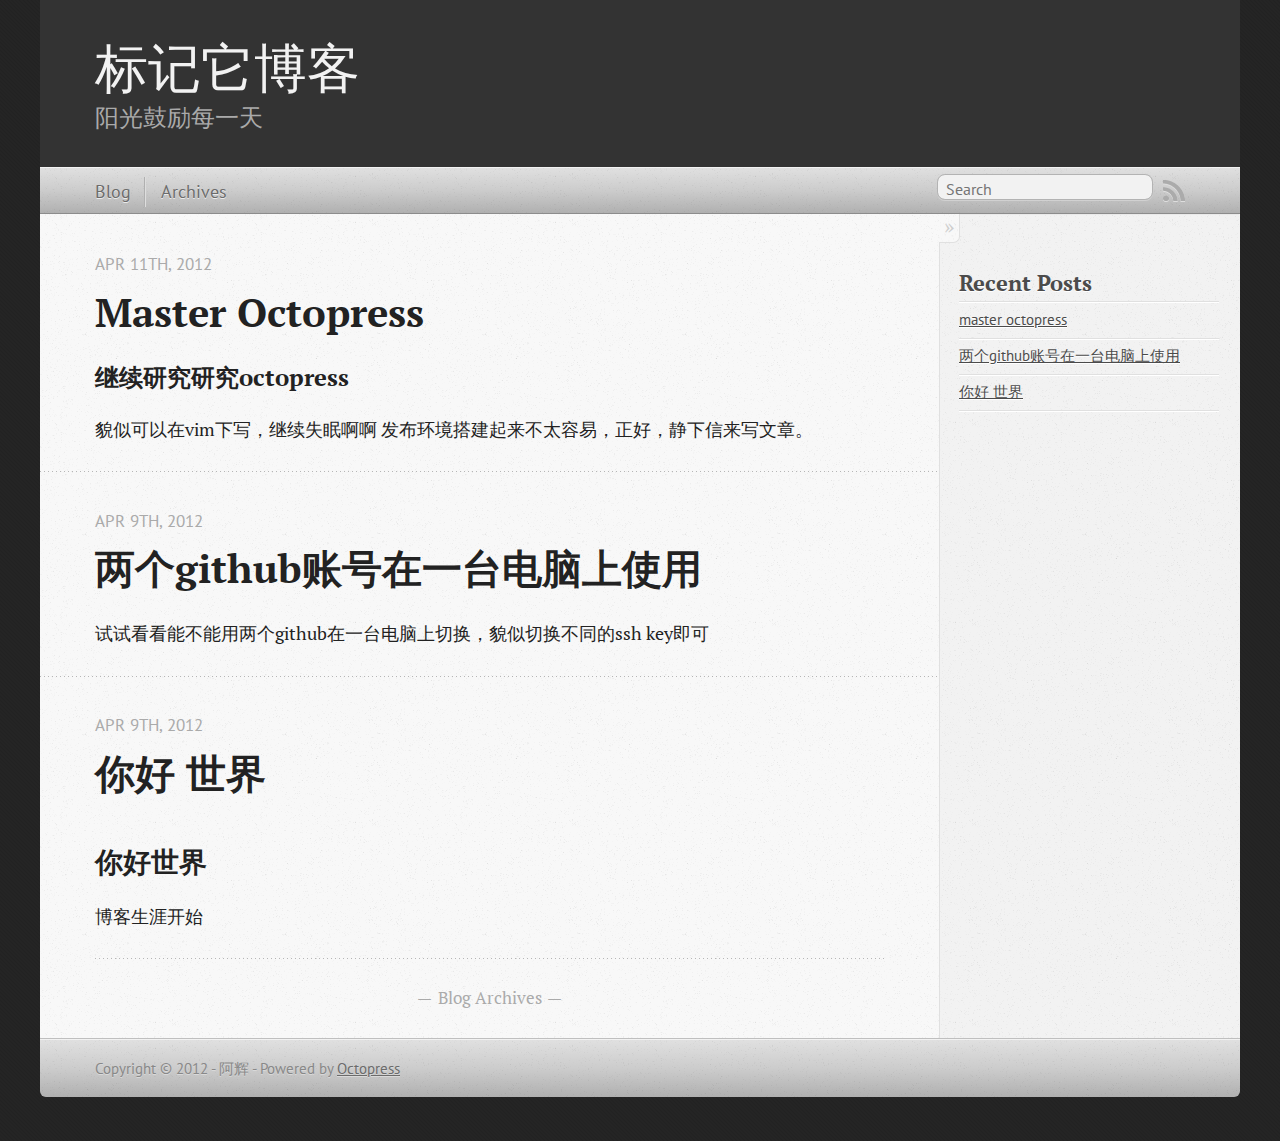
==== commit eff6cff8: "Site updated at 2012-04-11 13:26:02 UTC" ====
--- a/index.html
+++ b/index.html
@@ -5,7 +5,7 @@
 <!--[if (gt IE 8)|(gt IEMobile 7)|!(IEMobile)|!(IE)]><!--><html class="no-js" lang="en"><!--<![endif]-->
 <head>
   <meta charset="utf-8">
-  <title>真-屌丝的苦逼博客</title>
+  <title>标记它博客</title>
   <meta name="author" content="阿辉">
 
   
@@ -26,7 +26,7 @@
   <script src="/javascripts/modernizr-2.0.js"></script>
   <script src="/javascripts/ender.js"></script>
   <script src="/javascripts/octopress.js" type="text/javascript"></script>
-  <link href="/atom.xml" rel="alternate" title="真-屌丝的苦逼博客" type="application/atom+xml">
+  <link href="/atom.xml" rel="alternate" title="标记它博客" type="application/atom+xml">
   <!--Fonts from Google"s Web font directory at http://google.com/webfonts -->
 <link href="http://fonts.googleapis.com/css?family=PT+Serif:regular,italic,bold,bolditalic" rel="stylesheet" type="text/css">
 <link href="http://fonts.googleapis.com/css?family=PT+Sans:regular,italic,bold,bolditalic" rel="stylesheet" type="text/css">
@@ -37,9 +37,9 @@
 
 <body   >
   <header role="banner"><hgroup>
-  <h1><a href="/">真-屌丝的苦逼博客</a></h1>
-  
-    <h2>健康鼓励每一天~</h2>
+  <h1><a href="/">标记它博客</a></h1>
+  
+    <h2>阳光鼓励每一天</h2>
   
 </hgroup>
 
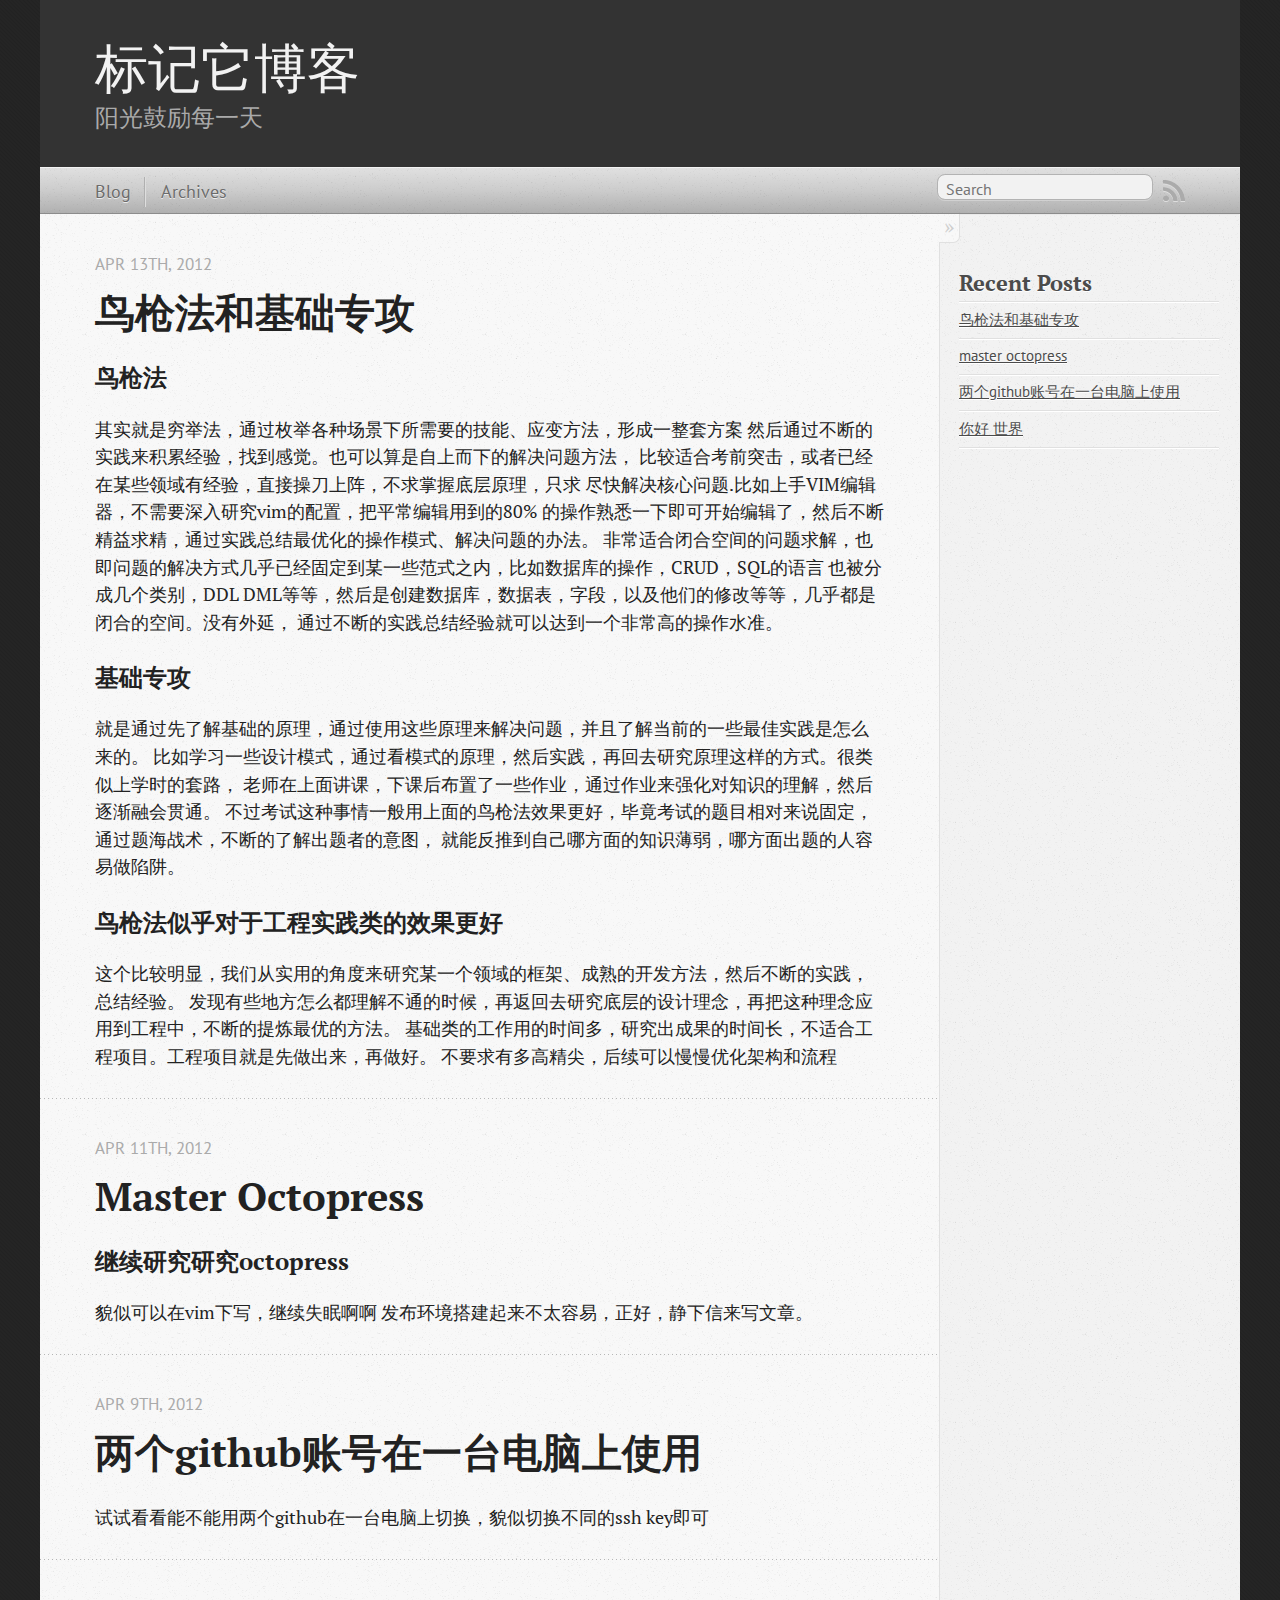
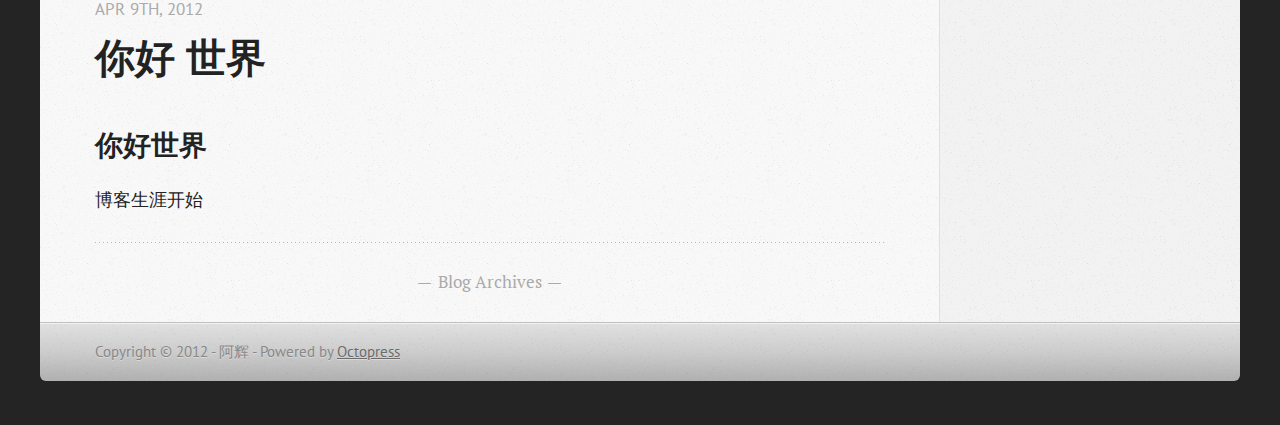
==== commit 2b034566: "Site updated at 2012-04-13 13:27:49 UTC" ====
--- a/index.html
+++ b/index.html
@@ -9,9 +9,10 @@
   <meta name="author" content="阿辉">
 
   
-  <meta name="description" content="继续研究研究octopress 貌似可以在vim下写，继续失眠啊啊
-发布环境搭建起来不太容易，正好，静下信来写文章。
-">
+  <meta name="description" content="鸟枪法 其实就是穷举法，通过枚举各种场景下所需要的技能、应变方法，形成一整套方案
+然后通过不断的实践来积累经验，找到感觉。也可以算是自上而下的解决问题方法，
+比较适合考前突击，或者已经在某些领域有经验，直接操刀上阵，不求掌握底层原理，只求
+尽快解决核心问题.比如上手VIM编辑器， &hellip;">
   
 
   <!-- http://t.co/dKP3o1e -->
@@ -72,7 +73,7 @@
       
   <header>
     
-      <h1 class="entry-title"><a href="/blog/2012/04/11/accustom-octopress/">Master Octopress</a></h1>
+      <h1 class="entry-title"><a href="/blog/2012/04/13/niao-qiang-fa-he-ji-chu-zhuan-gong/">鸟枪法和基础专攻</a></h1>
     
     
       <p class="meta">
@@ -88,17 +89,38 @@
   
 
 
-<time datetime="2012-04-11T21:17:00+08:00" pubdate data-updated="true">Apr 11<span>th</span>, 2012</time>
+<time datetime="2012-04-13T21:07:00+08:00" pubdate data-updated="true">Apr 13<span>th</span>, 2012</time>
         
       </p>
     
   </header>
 
 
-  <div class="entry-content"><h3>继续研究研究octopress</h3>
-
-<p>貌似可以在vim下写，继续失眠啊啊
-发布环境搭建起来不太容易，正好，静下信来写文章。</p>
+  <div class="entry-content"><h3>鸟枪法</h3>
+
+<p>其实就是穷举法，通过枚举各种场景下所需要的技能、应变方法，形成一整套方案
+然后通过不断的实践来积累经验，找到感觉。也可以算是自上而下的解决问题方法，
+比较适合考前突击，或者已经在某些领域有经验，直接操刀上阵，不求掌握底层原理，只求
+尽快解决核心问题.比如上手VIM编辑器，不需要深入研究vim的配置，把平常编辑用到的80%
+的操作熟悉一下即可开始编辑了，然后不断精益求精，通过实践总结最优化的操作模式、解决问题的办法。
+非常适合闭合空间的问题求解，也即问题的解决方式几乎已经固定到某一些范式之内，比如数据库的操作，CRUD，SQL的语言
+也被分成几个类别，DDL DML等等，然后是创建数据库，数据表，字段，以及他们的修改等等，几乎都是闭合的空间。没有外延，
+通过不断的实践总结经验就可以达到一个非常高的操作水准。</p>
+
+<h3>基础专攻</h3>
+
+<p>就是通过先了解基础的原理，通过使用这些原理来解决问题，并且了解当前的一些最佳实践是怎么来的。
+比如学习一些设计模式，通过看模式的原理，然后实践，再回去研究原理这样的方式。很类似上学时的套路，
+老师在上面讲课，下课后布置了一些作业，通过作业来强化对知识的理解，然后逐渐融会贯通。
+不过考试这种事情一般用上面的鸟枪法效果更好，毕竟考试的题目相对来说固定，通过题海战术，不断的了解出题者的意图，
+就能反推到自己哪方面的知识薄弱，哪方面出题的人容易做陷阱。</p>
+
+<h3>鸟枪法似乎对于工程实践类的效果更好</h3>
+
+<p>这个比较明显，我们从实用的角度来研究某一个领域的框架、成熟的开发方法，然后不断的实践，总结经验。
+发现有些地方怎么都理解不通的时候，再返回去研究底层的设计理念，再把这种理念应用到工程中，不断的提炼最优的方法。
+基础类的工作用的时间多，研究出成果的时间长，不适合工程项目。工程项目就是先做出来，再做好。
+不要求有多高精尖，后续可以慢慢优化架构和流程</p>
 </div>
   
   
@@ -111,6 +133,45 @@
       
   <header>
     
+      <h1 class="entry-title"><a href="/blog/2012/04/11/accustom-octopress/">Master Octopress</a></h1>
+    
+    
+      <p class="meta">
+        
+
+
+
+
+
+
+
+
+  
+
+
+<time datetime="2012-04-11T21:17:00+08:00" pubdate data-updated="true">Apr 11<span>th</span>, 2012</time>
+        
+      </p>
+    
+  </header>
+
+
+  <div class="entry-content"><h3>继续研究研究octopress</h3>
+
+<p>貌似可以在vim下写，继续失眠啊啊
+发布环境搭建起来不太容易，正好，静下信来写文章。</p>
+</div>
+  
+  
+
+
+    </article>
+  
+  
+    <article>
+      
+  <header>
+    
       <h1 class="entry-title"><a href="/blog/2012/04/09/liang-ge-githubzhang-hao-zai-%5B%3F%5D-tai-dian-nao-shang-shi-yong/">两个github账号在一台电脑上使用</a></h1>
     
     
@@ -198,6 +259,10 @@
     <section>
   <h1>Recent Posts</h1>
   <ul id="recent_posts">
+    
+      <li class="post">
+        <a href="/blog/2012/04/13/niao-qiang-fa-he-ji-chu-zhuan-gong/">鸟枪法和基础专攻</a>
+      </li>
     
       <li class="post">
         <a href="/blog/2012/04/11/accustom-octopress/">master octopress</a>
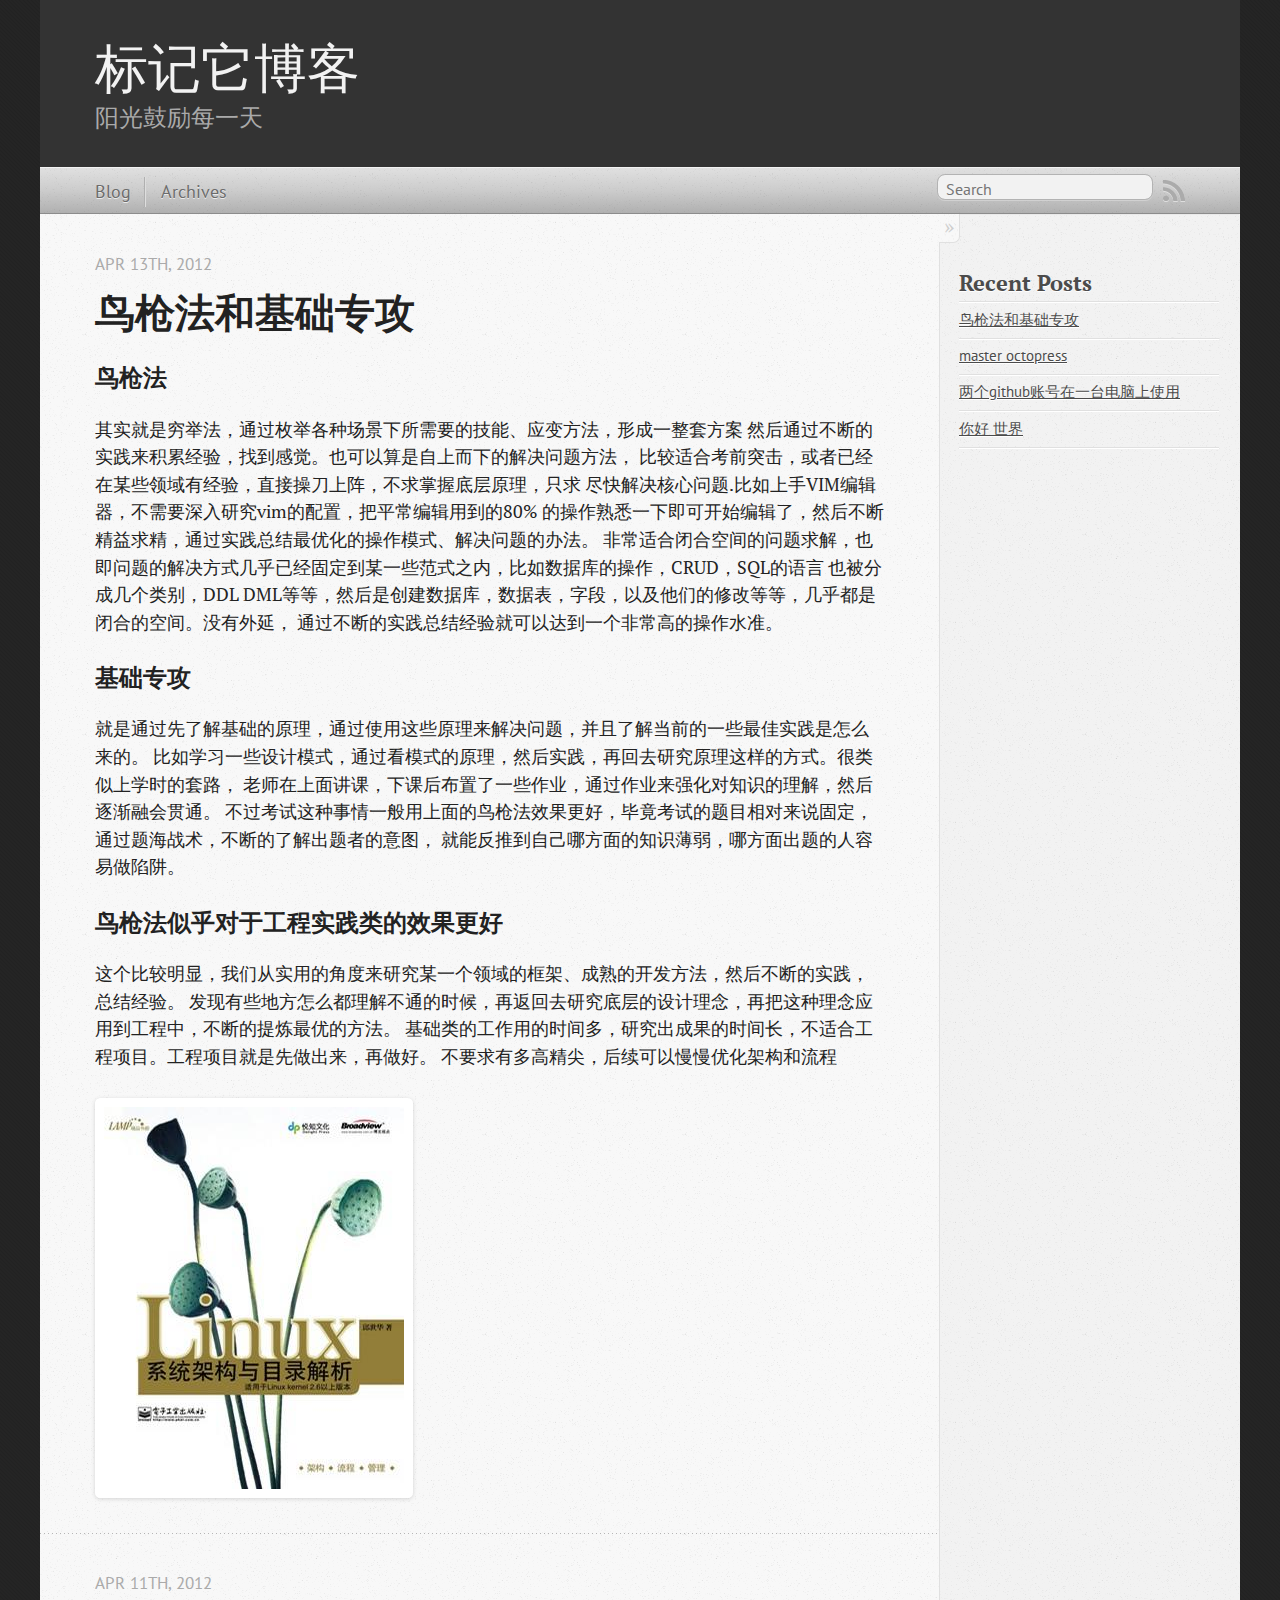
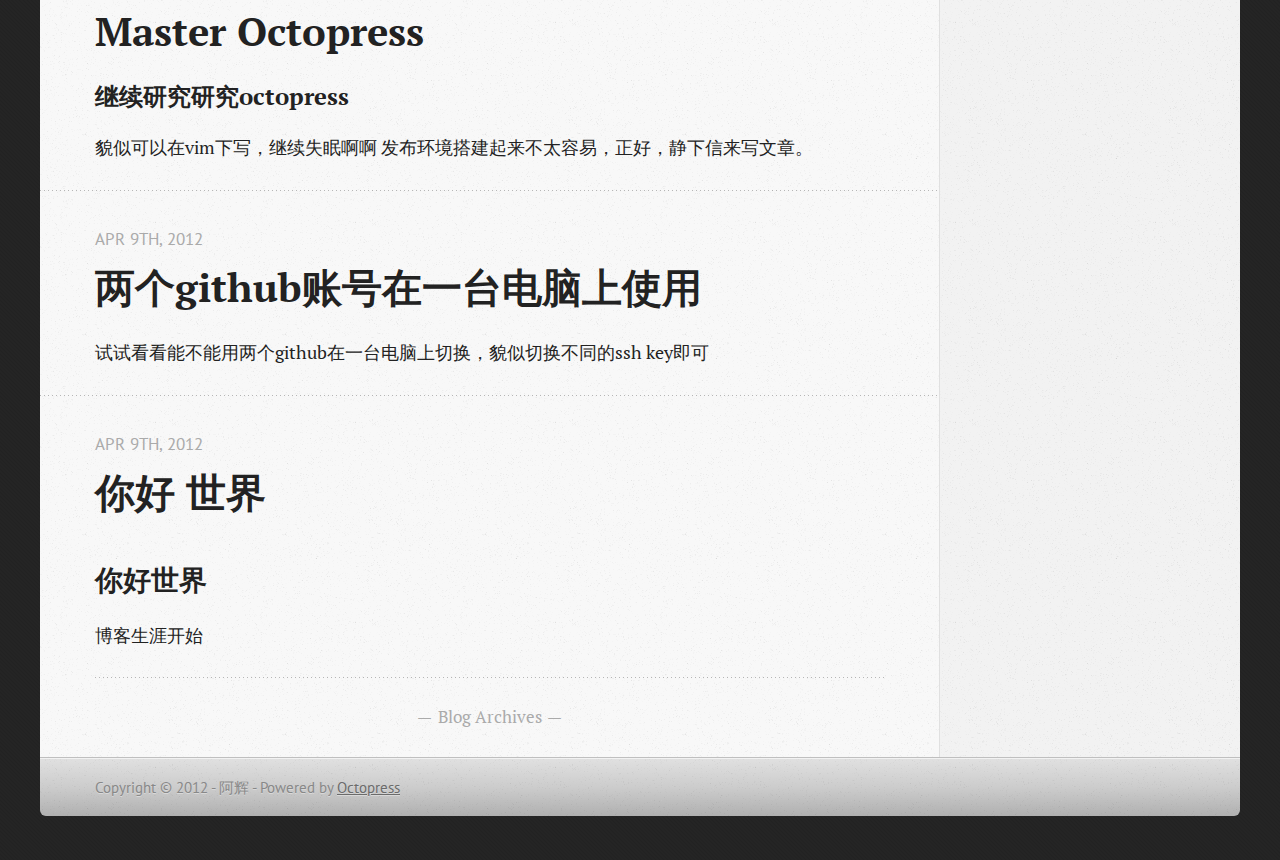
==== commit 81fd7d6b: "Site updated at 2012-04-13 14:12:21 UTC" ====
--- a/index.html
+++ b/index.html
@@ -121,6 +121,8 @@
 发现有些地方怎么都理解不通的时候，再返回去研究底层的设计理念，再把这种理念应用到工程中，不断的提炼最优的方法。
 基础类的工作用的时间多，研究出成果的时间长，不适合工程项目。工程项目就是先做出来，再做好。
 不要求有多高精尖，后续可以慢慢优化架构和流程</p>
+
+<p><img src="/images/test.jpg" title="Title" alt="alt text" /></p>
 </div>
   
   
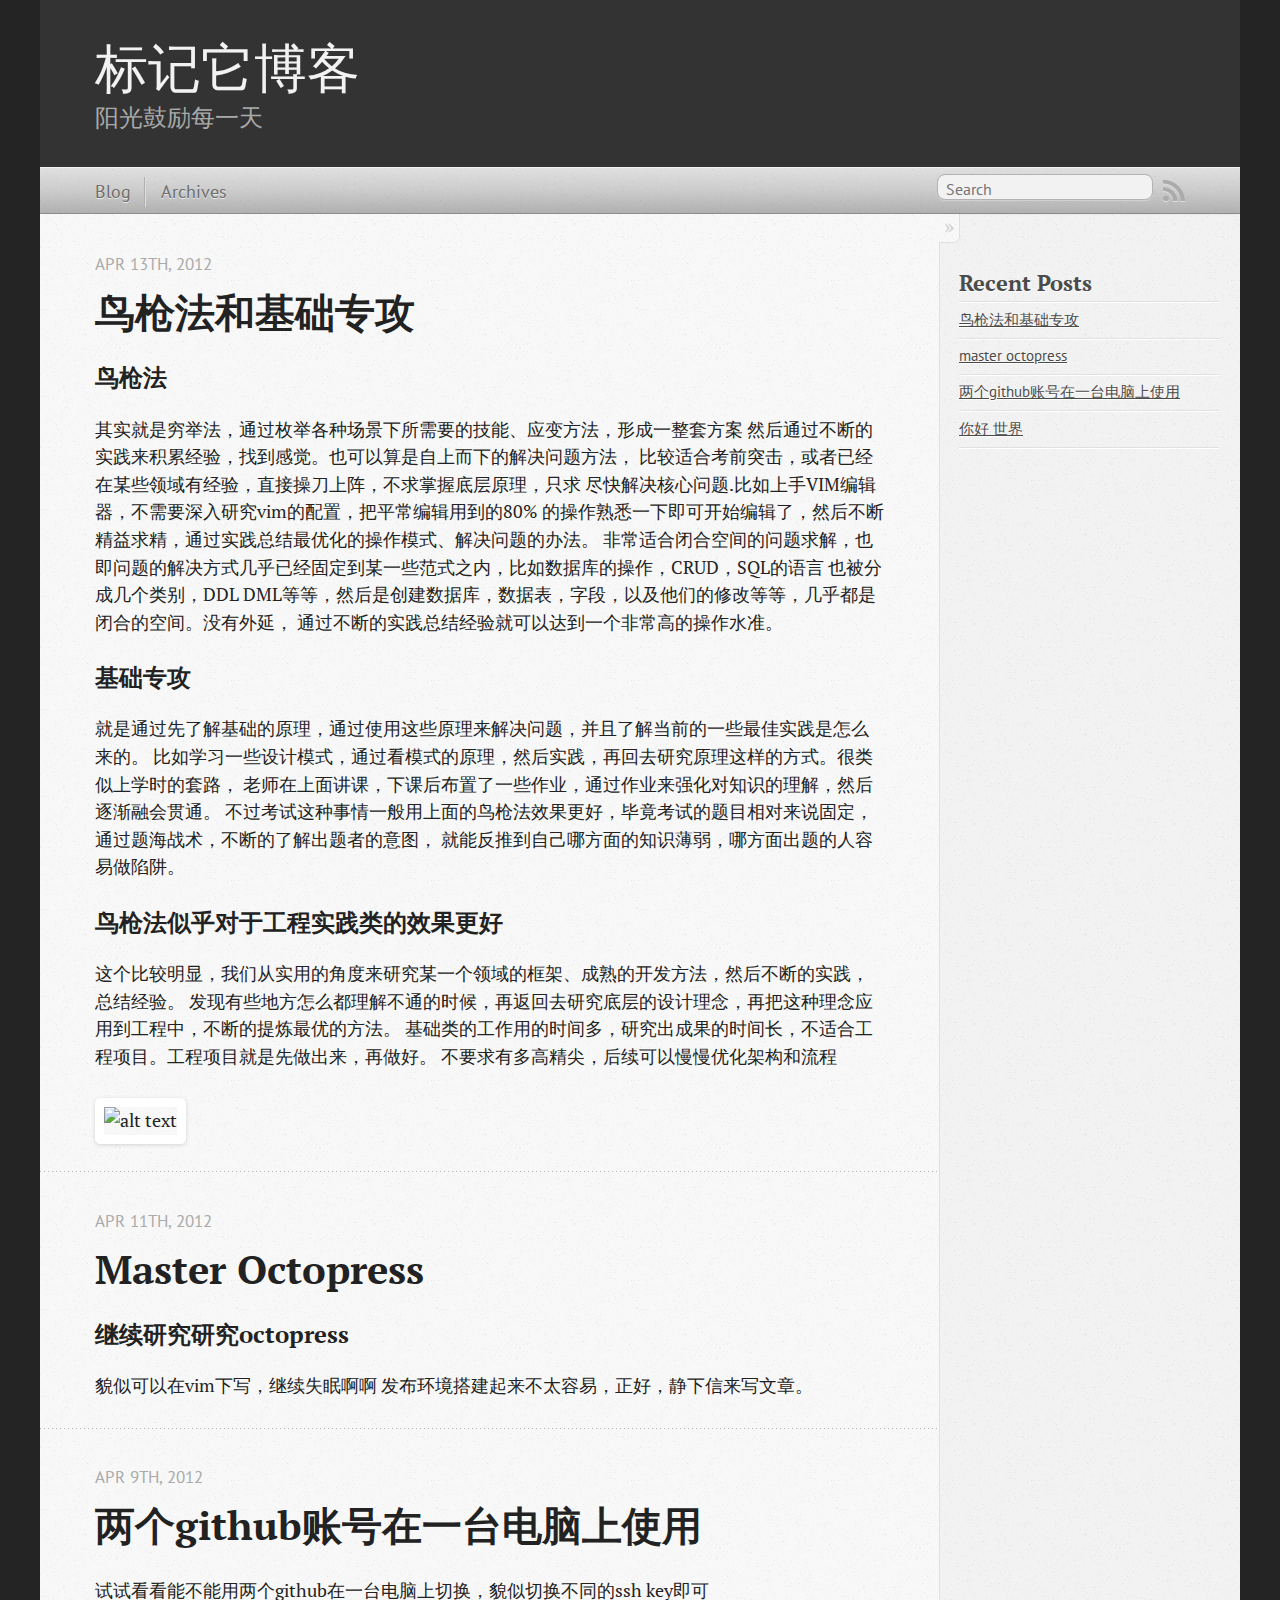
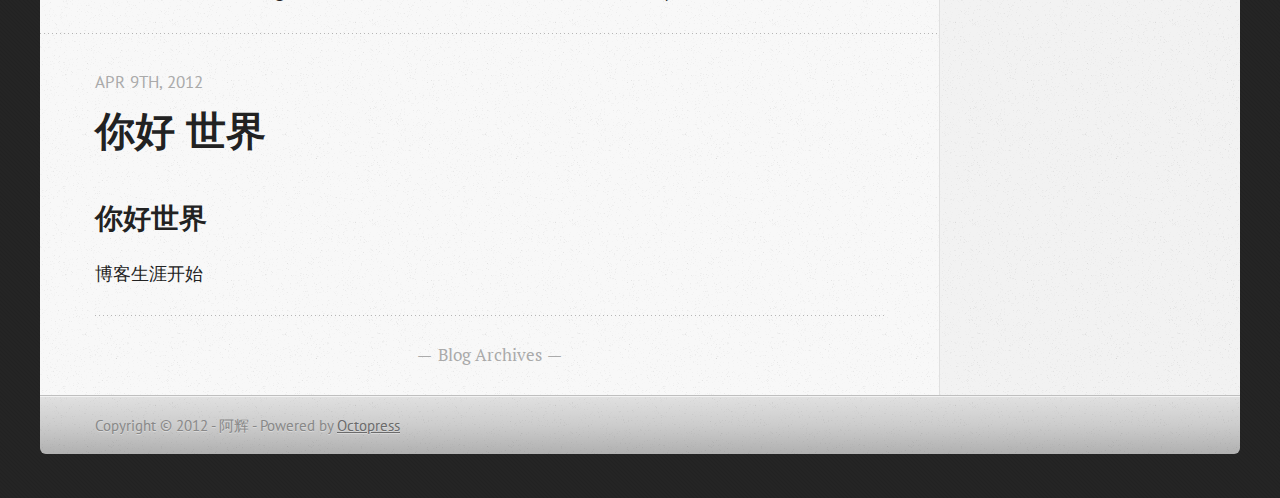
==== commit 38250f33: "Site updated at 2012-04-15 04:29:40 UTC" ====
--- a/index.html
+++ b/index.html
@@ -122,7 +122,7 @@
 基础类的工作用的时间多，研究出成果的时间长，不适合工程项目。工程项目就是先做出来，再做好。
 不要求有多高精尖，后续可以慢慢优化架构和流程</p>
 
-<p><img src="/images/test.jpg" title="Title" alt="alt text" /></p>
+<p><img src="/Users/huiding/blog/octopress/source/images/test.jpg" title="Title" alt="alt text" /></p>
 </div>
   
   
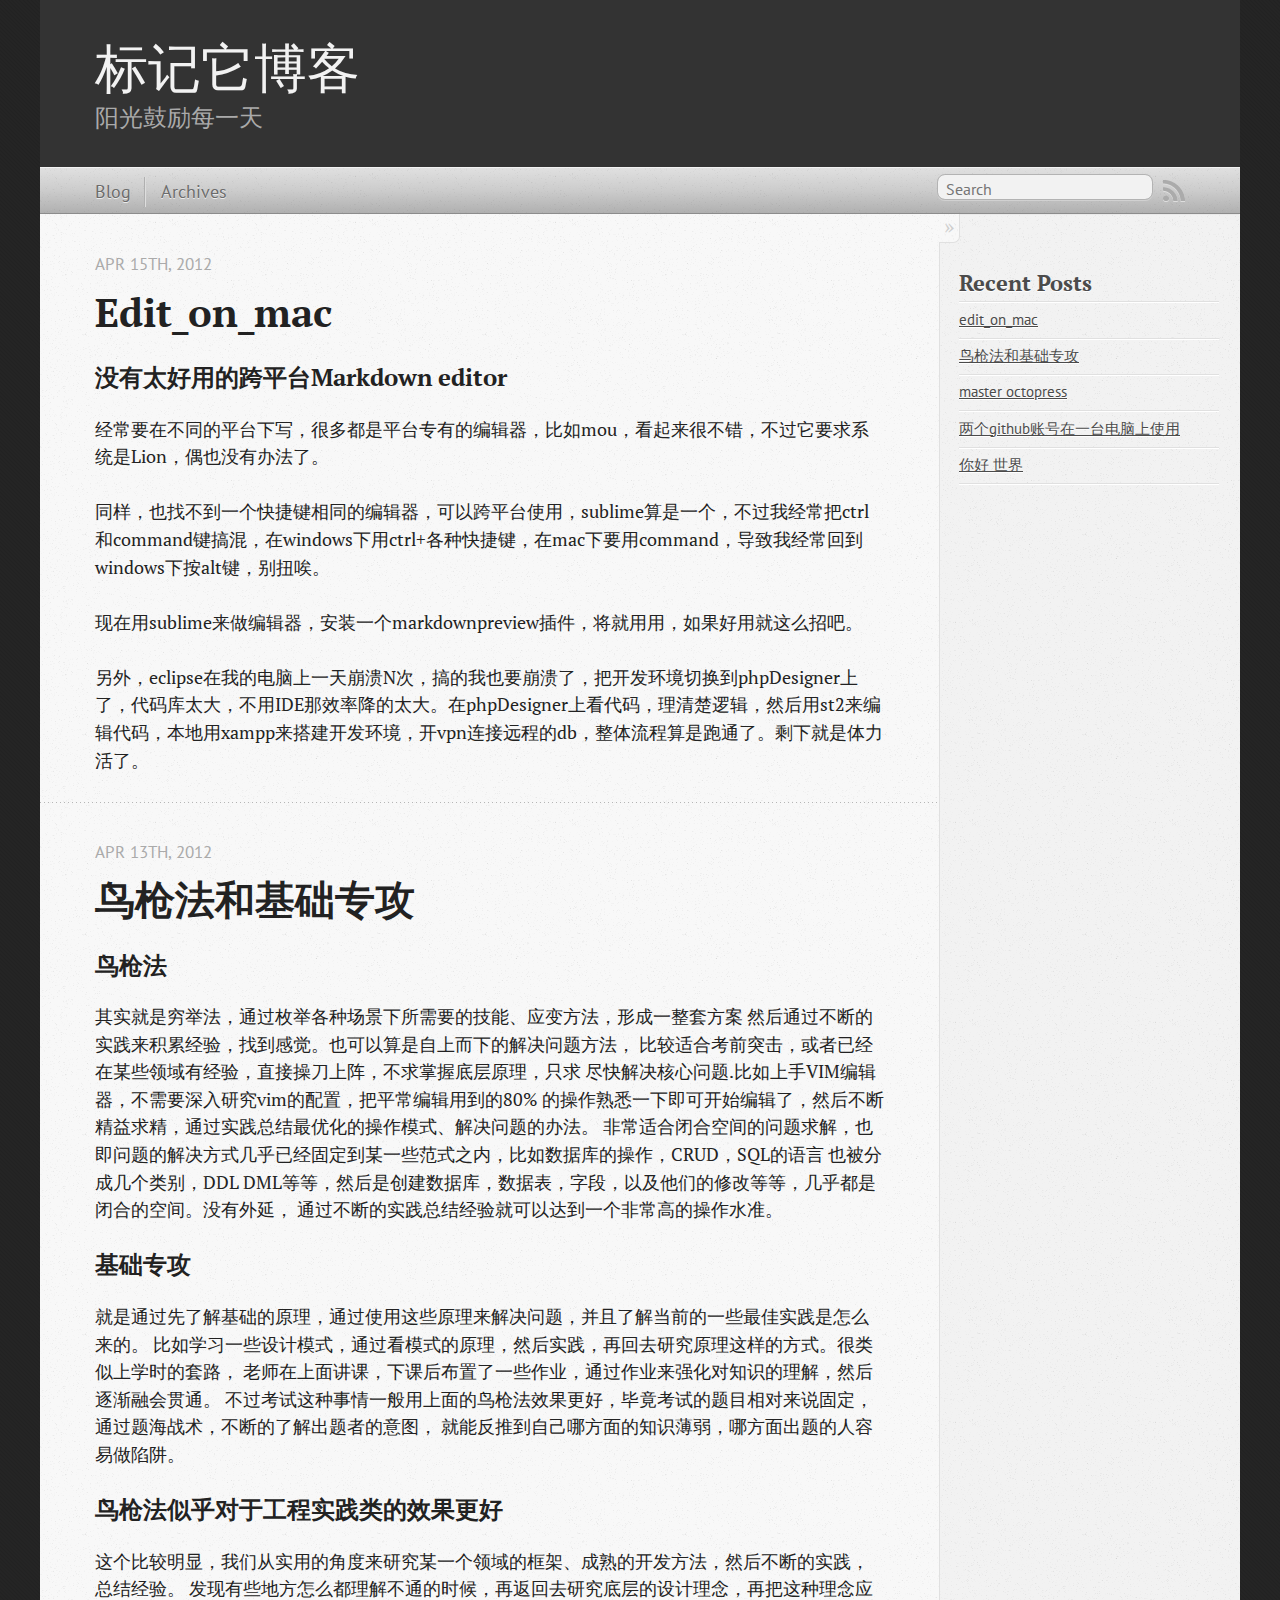
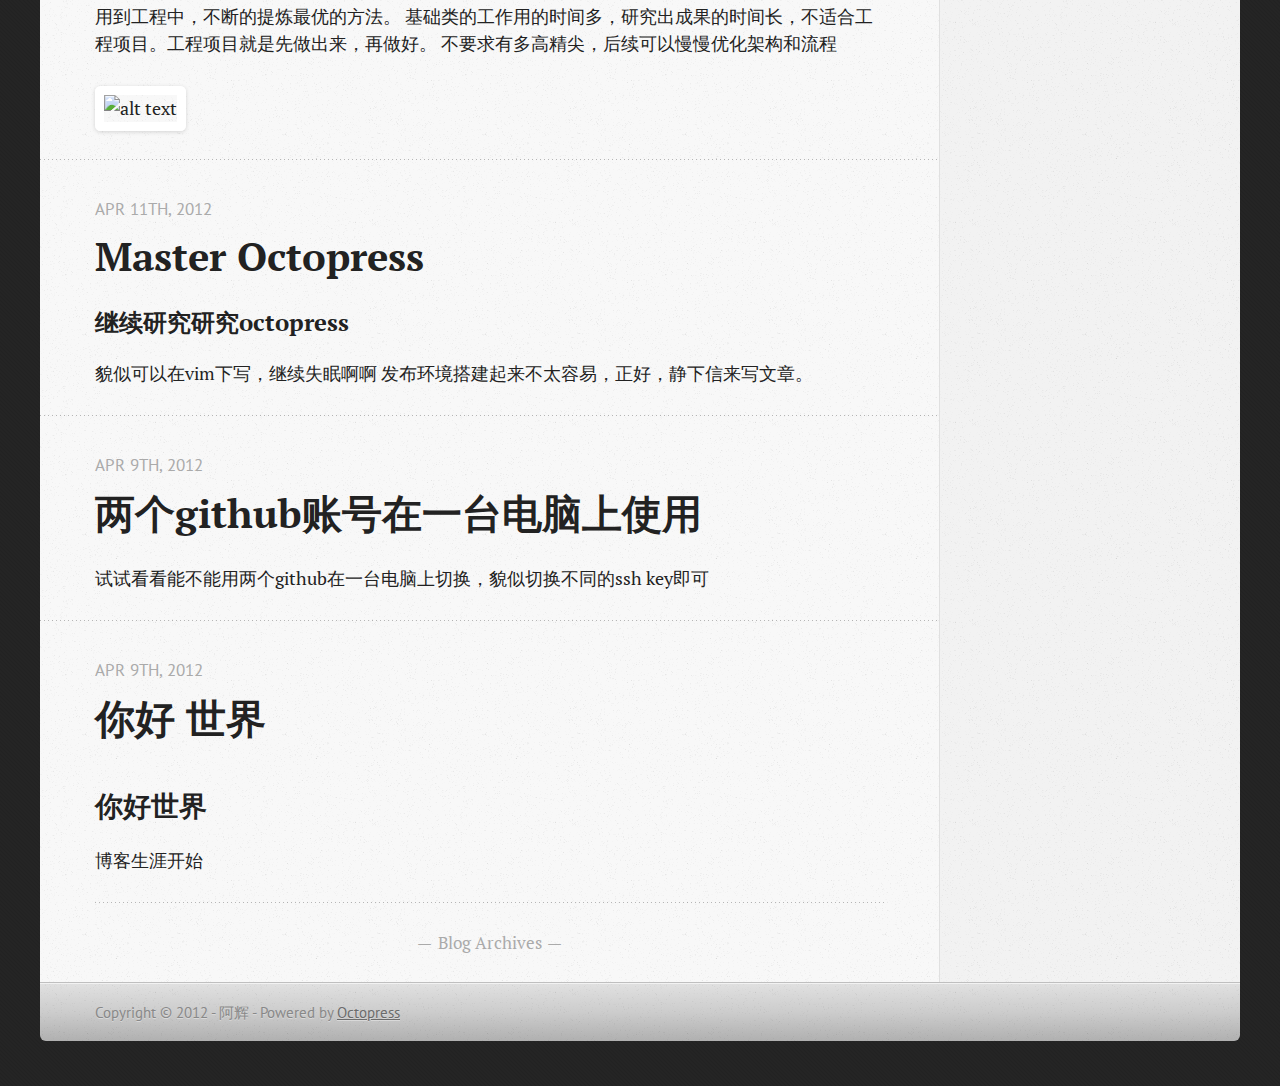
==== commit 93e0cbb7: "Site updated at 2012-04-15 04:40:35 UTC" ====
--- a/index.html
+++ b/index.html
@@ -9,10 +9,7 @@
   <meta name="author" content="阿辉">
 
   
-  <meta name="description" content="鸟枪法 其实就是穷举法，通过枚举各种场景下所需要的技能、应变方法，形成一整套方案
-然后通过不断的实践来积累经验，找到感觉。也可以算是自上而下的解决问题方法，
-比较适合考前突击，或者已经在某些领域有经验，直接操刀上阵，不求掌握底层原理，只求
-尽快解决核心问题.比如上手VIM编辑器， &hellip;">
+  <meta name="description" content="没有太好用的跨平台Markdown editor 经常要在不同的平台下写，很多都是平台专有的编辑器，比如mou，看起来很不错，不过它要求系统是Lion，偶也没有办法了。 同样，也找不到一个快捷键相同的编辑器，可以跨平台使用，sublime算是一个，不过我经常把ctrl和command键搞混， &hellip;">
   
 
   <!-- http://t.co/dKP3o1e -->
@@ -73,6 +70,50 @@
       
   <header>
     
+      <h1 class="entry-title"><a href="/blog/2012/04/15/edit-on-mac/">Edit_on_mac</a></h1>
+    
+    
+      <p class="meta">
+        
+
+
+
+
+
+
+
+
+  
+
+
+<time datetime="2012-04-15T12:32:00+08:00" pubdate data-updated="true">Apr 15<span>th</span>, 2012</time>
+        
+      </p>
+    
+  </header>
+
+
+  <div class="entry-content"><h3>没有太好用的跨平台Markdown editor</h3>
+
+<p>经常要在不同的平台下写，很多都是平台专有的编辑器，比如mou，看起来很不错，不过它要求系统是Lion，偶也没有办法了。</p>
+
+<p>同样，也找不到一个快捷键相同的编辑器，可以跨平台使用，sublime算是一个，不过我经常把ctrl和command键搞混，在windows下用ctrl+各种快捷键，在mac下要用command，导致我经常回到windows下按alt键，别扭唉。</p>
+
+<p>现在用sublime来做编辑器，安装一个markdownpreview插件，将就用用，如果好用就这么招吧。</p>
+
+<p>另外，eclipse在我的电脑上一天崩溃N次，搞的我也要崩溃了，把开发环境切换到phpDesigner上了，代码库太大，不用IDE那效率降的太大。在phpDesigner上看代码，理清楚逻辑，然后用st2来编辑代码，本地用xampp来搭建开发环境，开vpn连接远程的db，整体流程算是跑通了。剩下就是体力活了。</p>
+</div>
+  
+  
+
+
+    </article>
+  
+  
+    <article>
+      
+  <header>
+    
       <h1 class="entry-title"><a href="/blog/2012/04/13/niao-qiang-fa-he-ji-chu-zhuan-gong/">鸟枪法和基础专攻</a></h1>
     
     
@@ -261,6 +302,10 @@
     <section>
   <h1>Recent Posts</h1>
   <ul id="recent_posts">
+    
+      <li class="post">
+        <a href="/blog/2012/04/15/edit-on-mac/">edit_on_mac</a>
+      </li>
     
       <li class="post">
         <a href="/blog/2012/04/13/niao-qiang-fa-he-ji-chu-zhuan-gong/">鸟枪法和基础专攻</a>
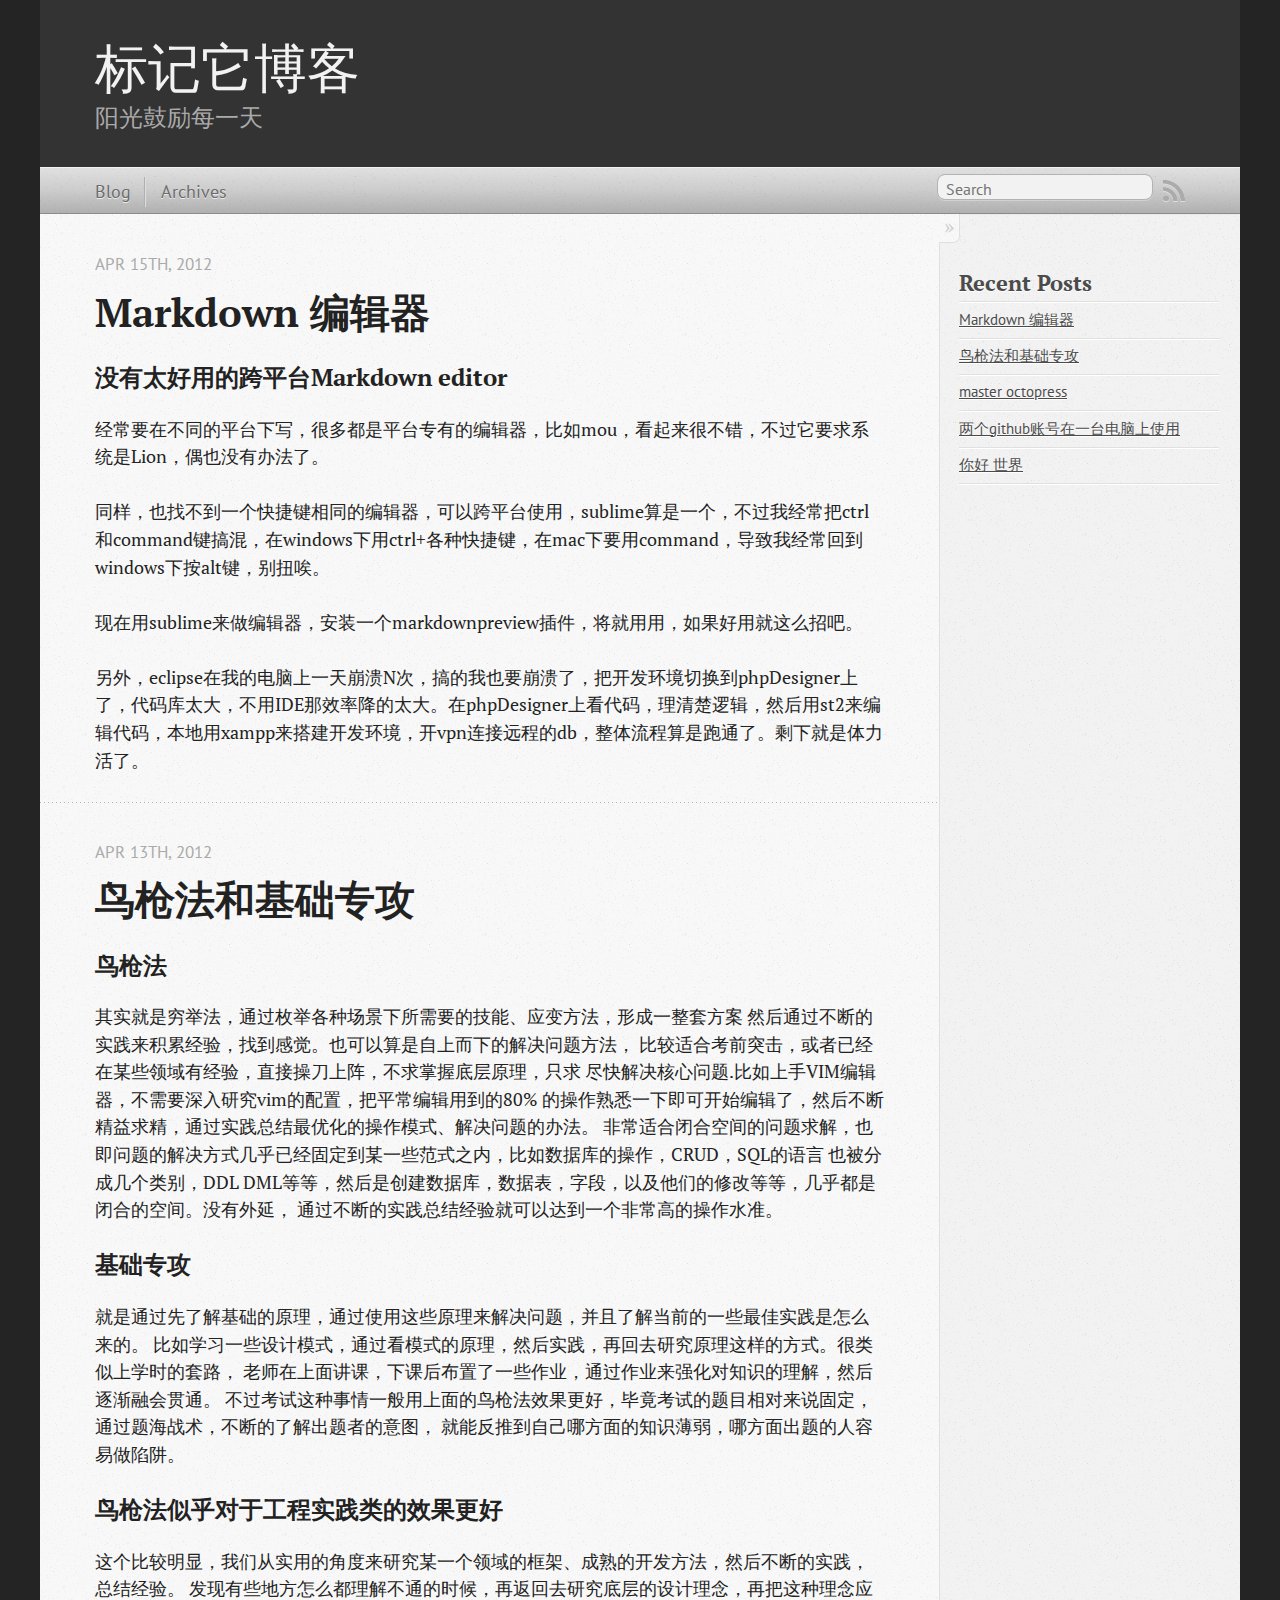
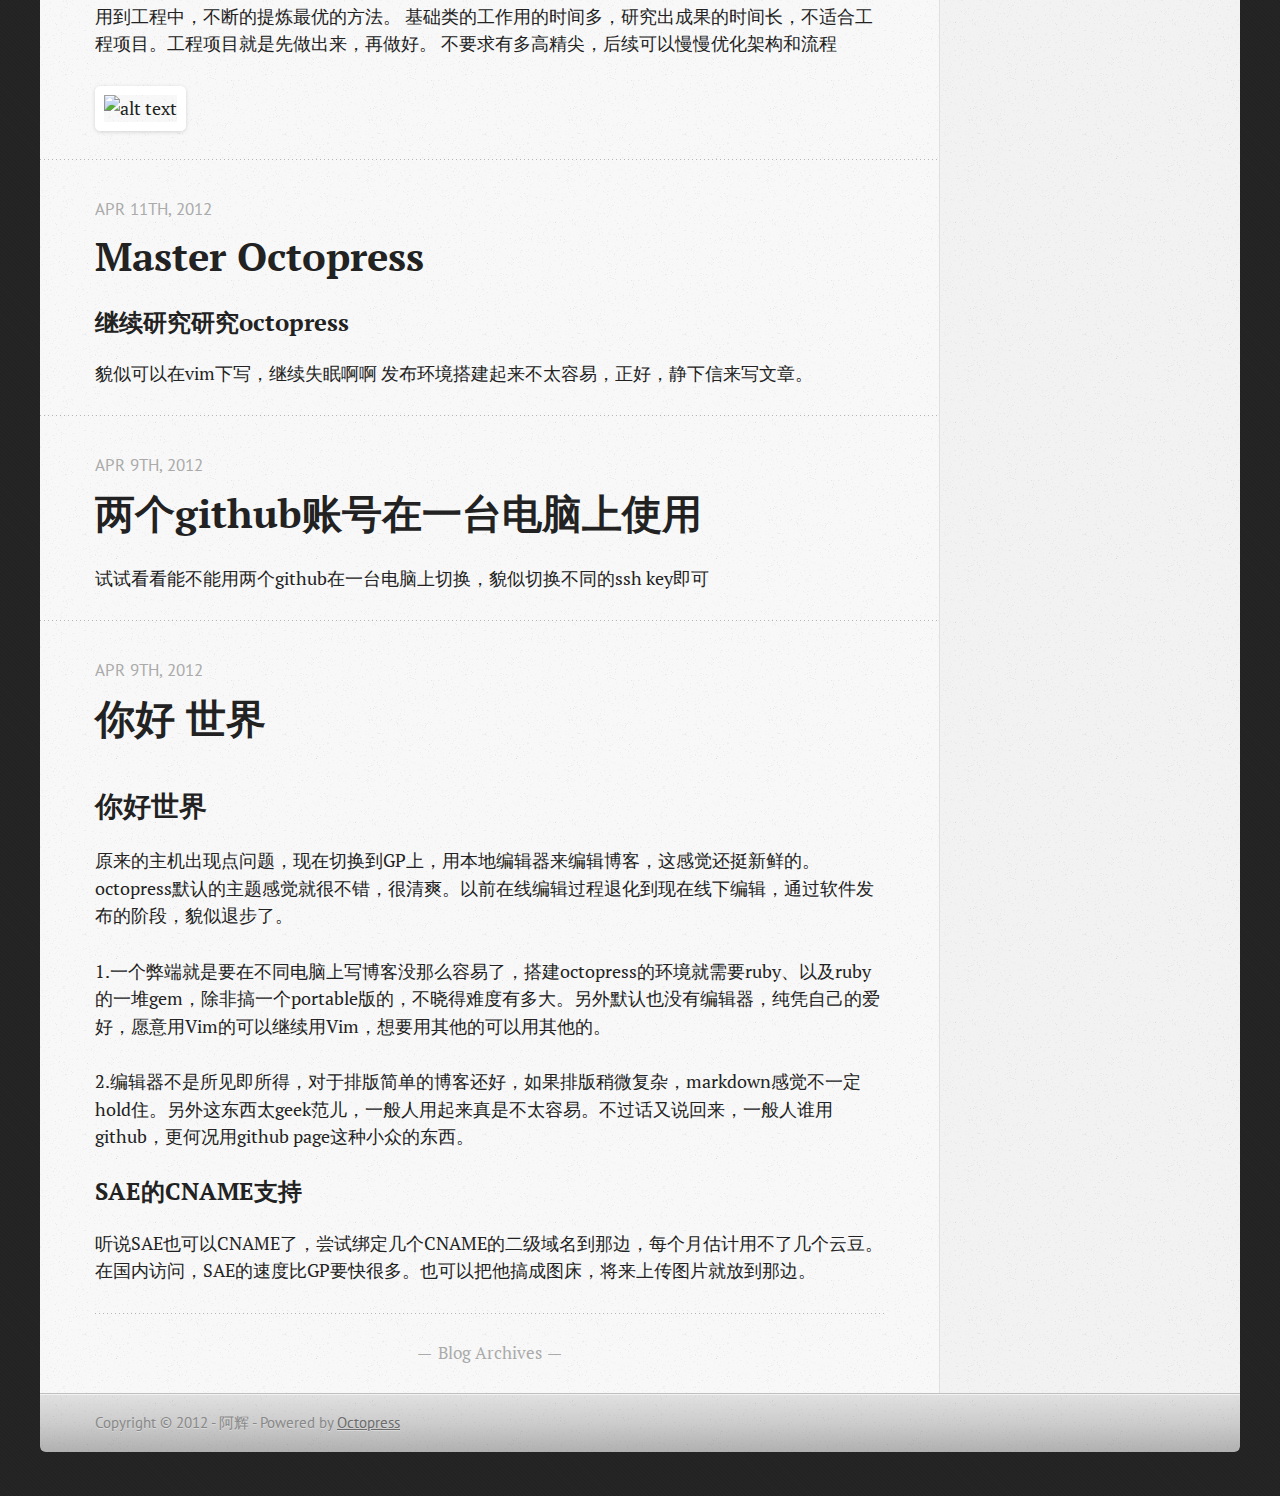
==== commit 8fcc9cb8: "Site updated at 2012-04-15 04:52:13 UTC" ====
--- a/index.html
+++ b/index.html
@@ -70,7 +70,7 @@
       
   <header>
     
-      <h1 class="entry-title"><a href="/blog/2012/04/15/edit-on-mac/">Edit_on_mac</a></h1>
+      <h1 class="entry-title"><a href="/blog/2012/04/15/edit-on-mac/">Markdown 编辑器</a></h1>
     
     
       <p class="meta">
@@ -279,11 +279,15 @@
 
   <div class="entry-content"><h2>你好世界</h2>
 
-
-<p>
-博客生涯开始
-</p>
-
+<p>原来的主机出现点问题，现在切换到GP上，用本地编辑器来编辑博客，这感觉还挺新鲜的。octopress默认的主题感觉就很不错，很清爽。以前在线编辑过程退化到现在线下编辑，通过软件发布的阶段，貌似退步了。</p>
+
+<p>1.一个弊端就是要在不同电脑上写博客没那么容易了，搭建octopress的环境就需要ruby、以及ruby的一堆gem，除非搞一个portable版的，不晓得难度有多大。另外默认也没有编辑器，纯凭自己的爱好，愿意用Vim的可以继续用Vim，想要用其他的可以用其他的。</p>
+
+<p>2.编辑器不是所见即所得，对于排版简单的博客还好，如果排版稍微复杂，markdown感觉不一定hold住。另外这东西太geek范儿，一般人用起来真是不太容易。不过话又说回来，一般人谁用github，更何况用github page这种小众的东西。</p>
+
+<h3>SAE的CNAME支持</h3>
+
+<p>听说SAE也可以CNAME了，尝试绑定几个CNAME的二级域名到那边，每个月估计用不了几个云豆。在国内访问，SAE的速度比GP要快很多。也可以把他搞成图床，将来上传图片就放到那边。</p>
 </div>
   
   
@@ -304,7 +308,7 @@
   <ul id="recent_posts">
     
       <li class="post">
-        <a href="/blog/2012/04/15/edit-on-mac/">edit_on_mac</a>
+        <a href="/blog/2012/04/15/edit-on-mac/">Markdown 编辑器</a>
       </li>
     
       <li class="post">
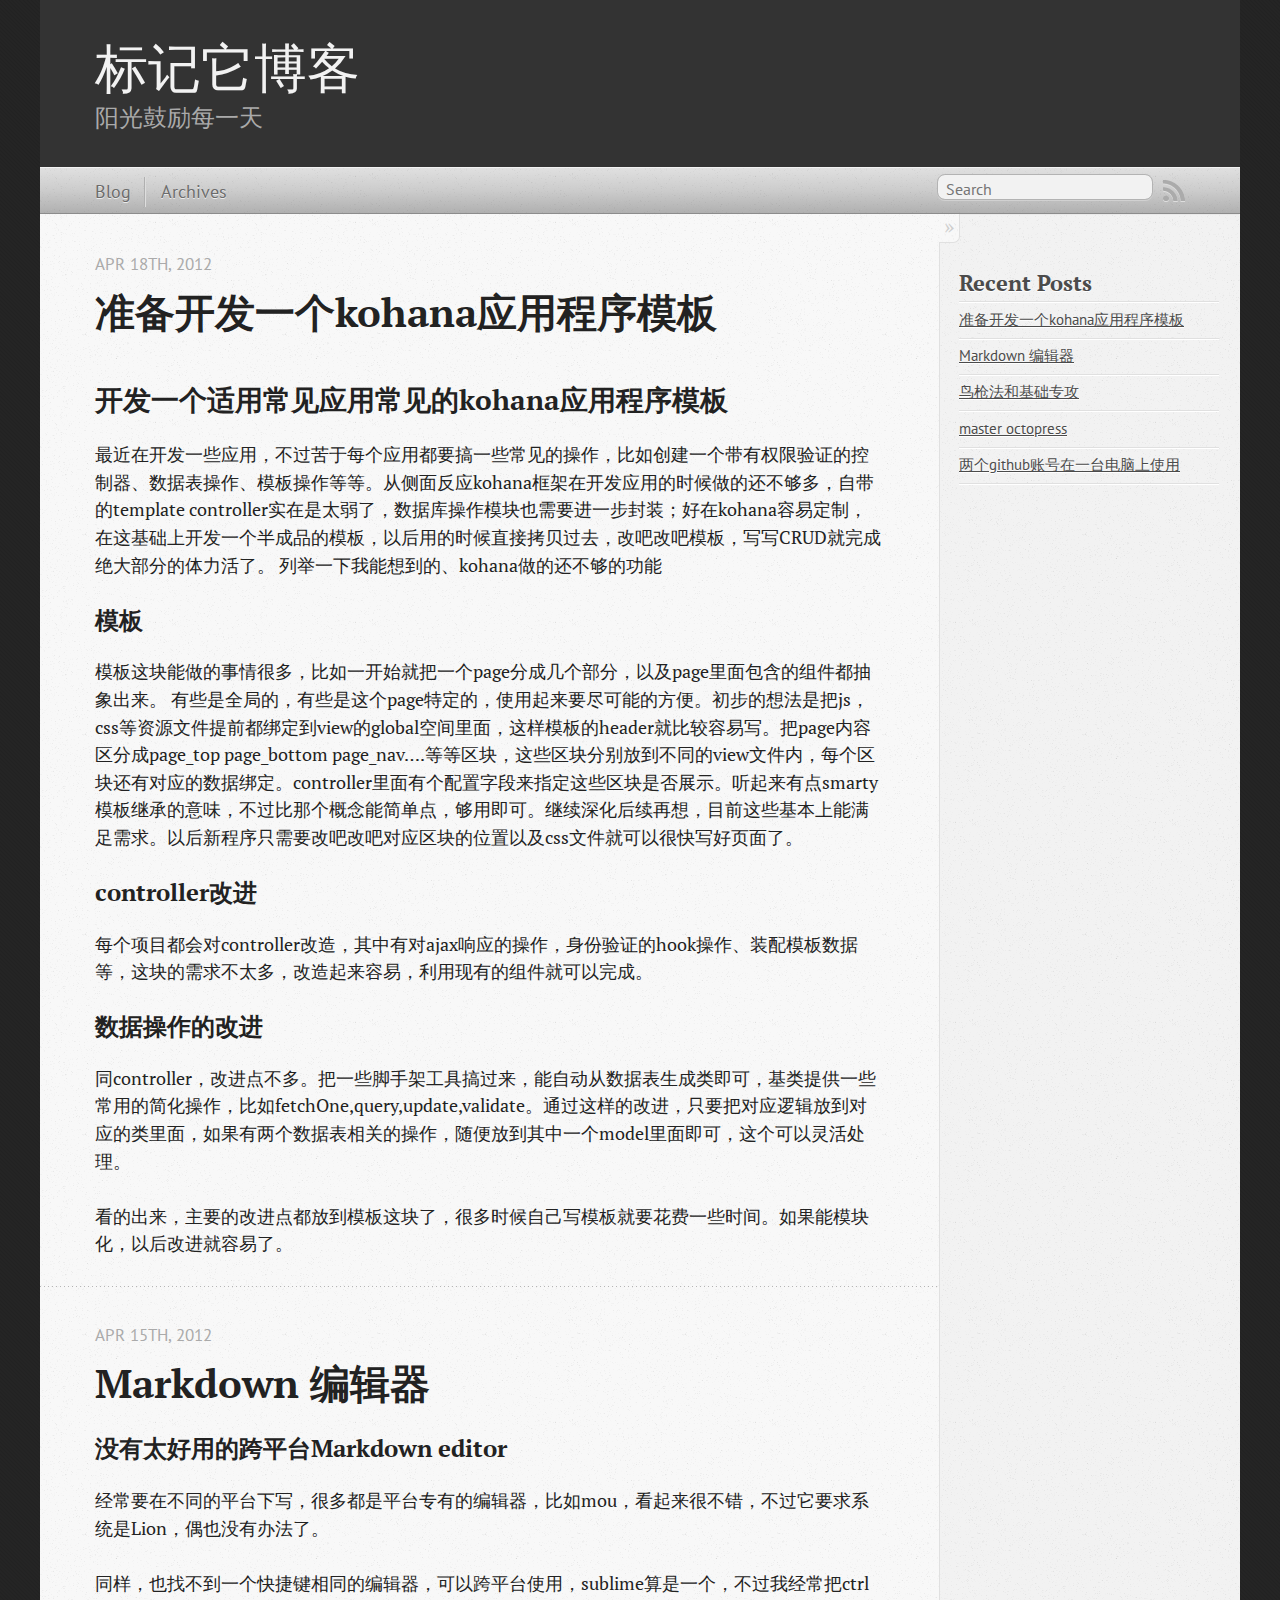
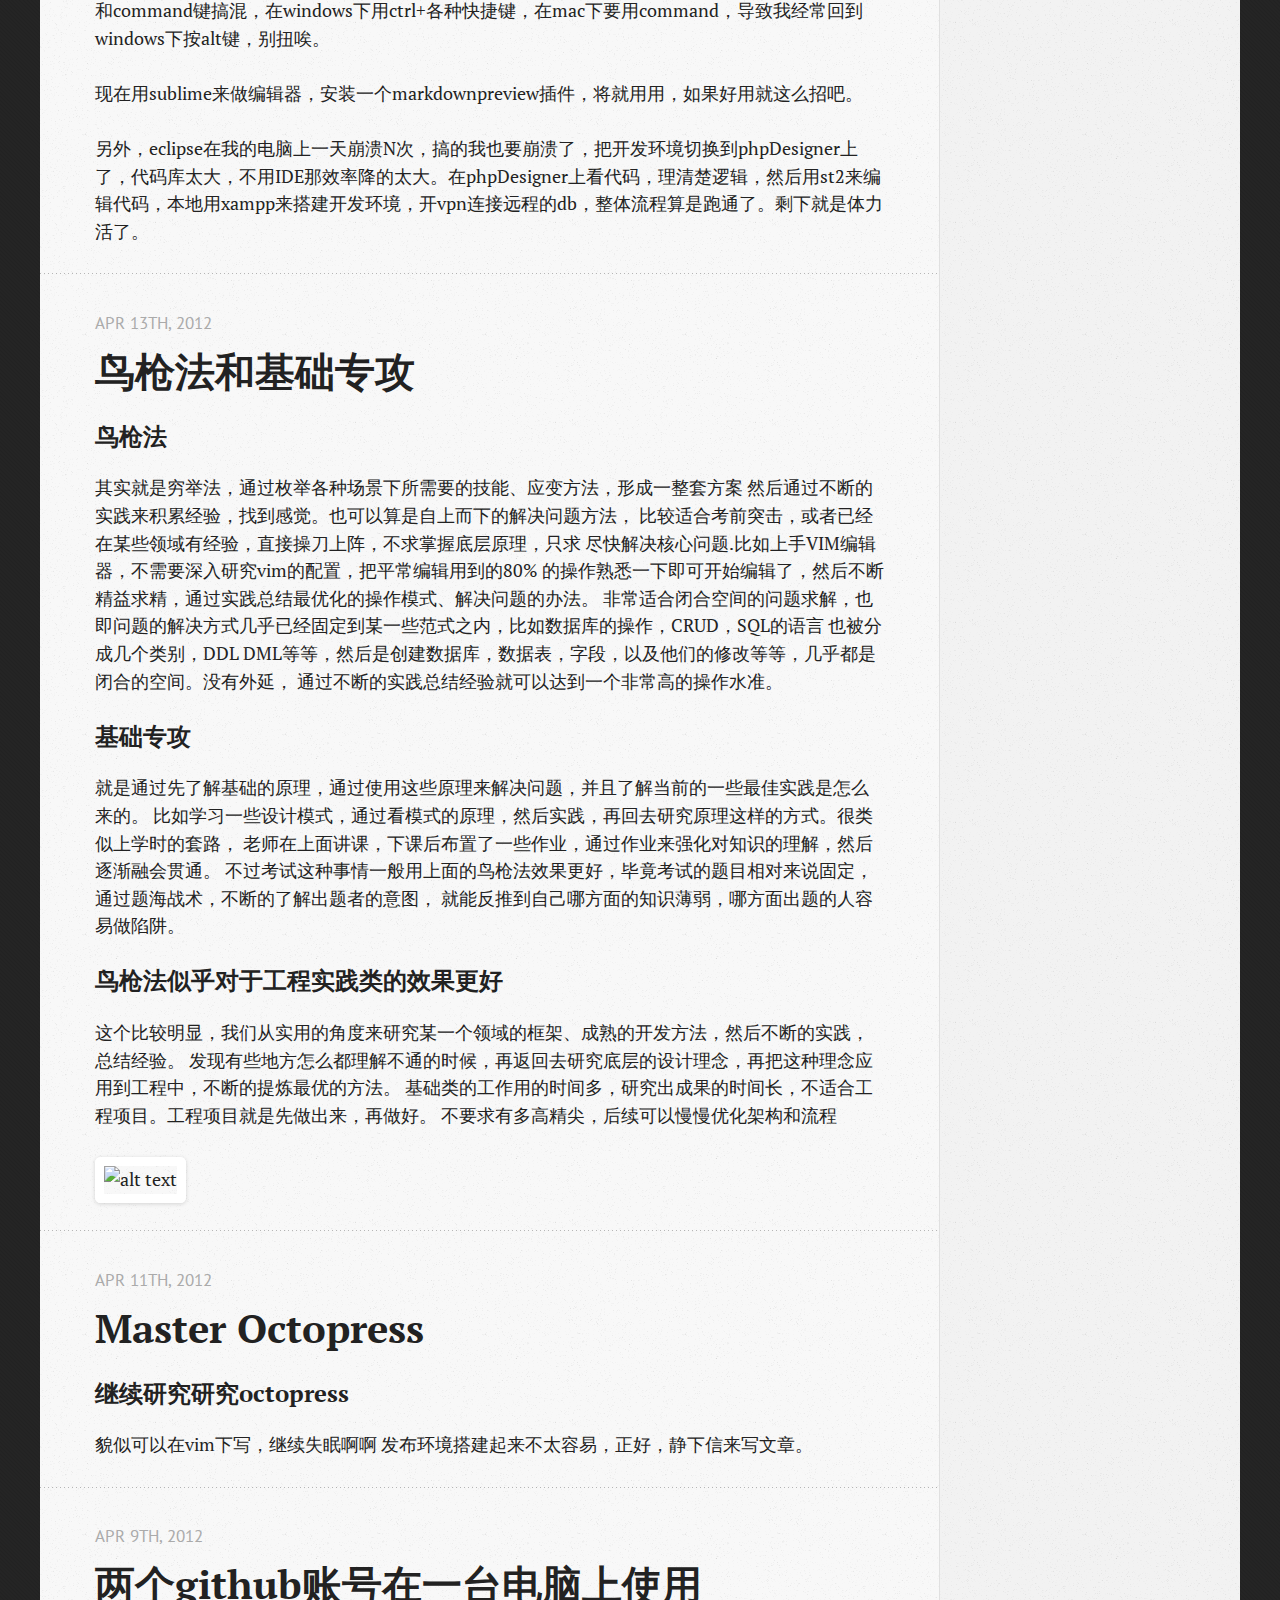
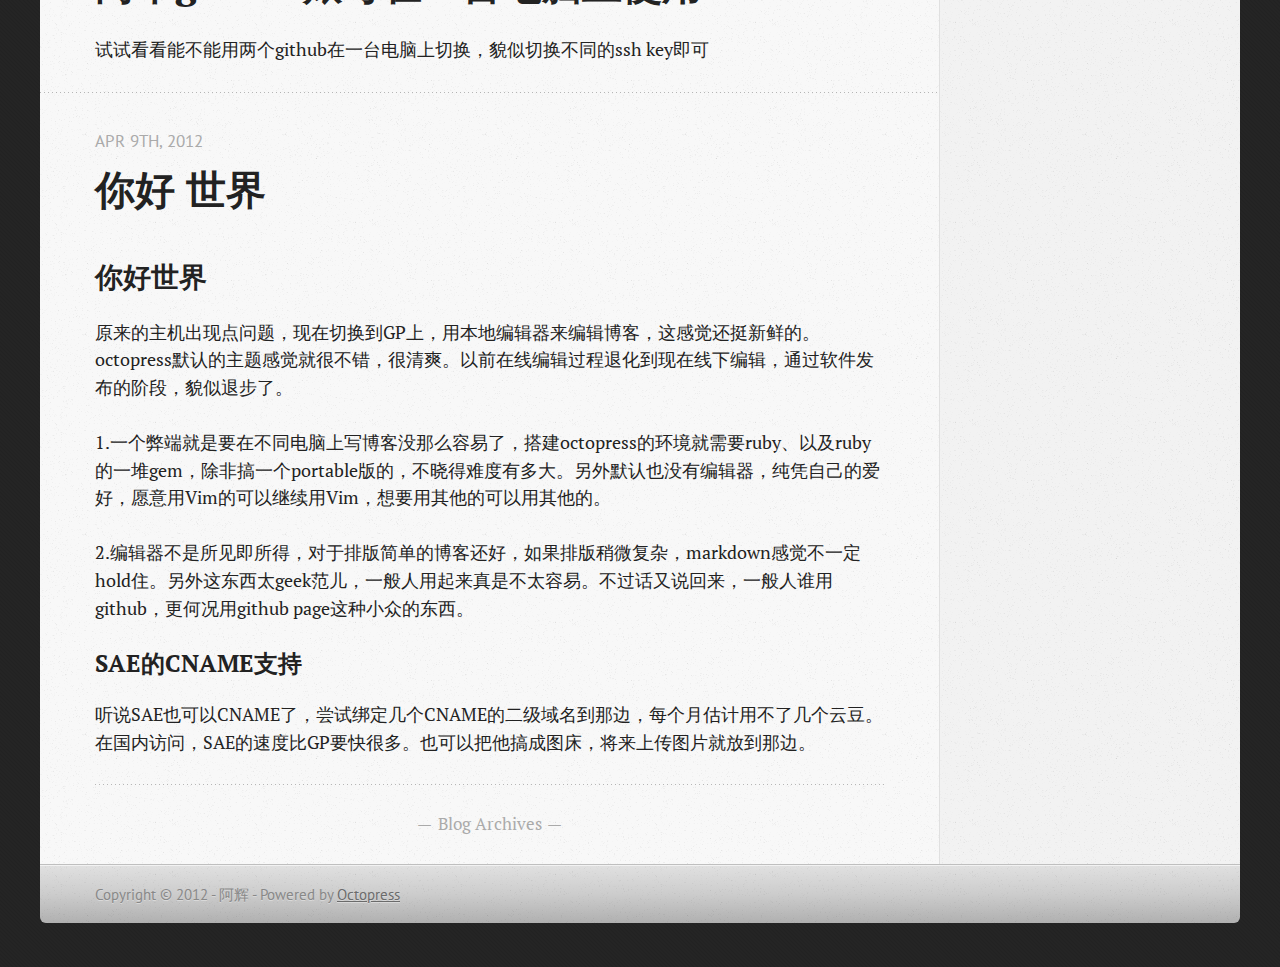
==== commit 7619dbf6: "Site updated at 2012-04-18 15:29:38 UTC" ====
--- a/index.html
+++ b/index.html
@@ -9,7 +9,7 @@
   <meta name="author" content="阿辉">
 
   
-  <meta name="description" content="没有太好用的跨平台Markdown editor 经常要在不同的平台下写，很多都是平台专有的编辑器，比如mou，看起来很不错，不过它要求系统是Lion，偶也没有办法了。 同样，也找不到一个快捷键相同的编辑器，可以跨平台使用，sublime算是一个，不过我经常把ctrl和command键搞混， &hellip;">
+  <meta name="description" content="开发一个适用常见应用常见的kohana应用程序模板 最近在开发一些应用，不过苦于每个应用都要搞一些常见的操作，比如创建一个带有权限验证的控制器、数据表操作、模板操作等等。从侧面反应kohana框架在开发应用的时候做的还不够多，自带的template controller实在是太弱了， &hellip;">
   
 
   <!-- http://t.co/dKP3o1e -->
@@ -70,6 +70,60 @@
       
   <header>
     
+      <h1 class="entry-title"><a href="/blog/2012/04/18/zhun-bei-kai-fa-%5B%3F%5D-ge-kohanaying-yong-cheng-xu-mo-ban/">准备开发一个kohana应用程序模板</a></h1>
+    
+    
+      <p class="meta">
+        
+
+
+
+
+
+
+
+
+  
+
+
+<time datetime="2012-04-18T23:02:00+08:00" pubdate data-updated="true">Apr 18<span>th</span>, 2012</time>
+        
+      </p>
+    
+  </header>
+
+
+  <div class="entry-content"><h2>开发一个适用常见应用常见的kohana应用程序模板</h2>
+
+<p>最近在开发一些应用，不过苦于每个应用都要搞一些常见的操作，比如创建一个带有权限验证的控制器、数据表操作、模板操作等等。从侧面反应kohana框架在开发应用的时候做的还不够多，自带的template controller实在是太弱了，数据库操作模块也需要进一步封装；好在kohana容易定制，在这基础上开发一个半成品的模板，以后用的时候直接拷贝过去，改吧改吧模板，写写CRUD就完成绝大部分的体力活了。
+列举一下我能想到的、kohana做的还不够的功能</p>
+
+<h3>模板</h3>
+
+<p>模板这块能做的事情很多，比如一开始就把一个page分成几个部分，以及page里面包含的组件都抽象出来。
+有些是全局的，有些是这个page特定的，使用起来要尽可能的方便。初步的想法是把js，css等资源文件提前都绑定到view的global空间里面，这样模板的header就比较容易写。把page内容区分成page_top page_bottom page_nav&#8230;.等等区块，这些区块分别放到不同的view文件内，每个区块还有对应的数据绑定。controller里面有个配置字段来指定这些区块是否展示。听起来有点smarty模板继承的意味，不过比那个概念能简单点，够用即可。继续深化后续再想，目前这些基本上能满足需求。以后新程序只需要改吧改吧对应区块的位置以及css文件就可以很快写好页面了。</p>
+
+<h3>controller改进</h3>
+
+<p>每个项目都会对controller改造，其中有对ajax响应的操作，身份验证的hook操作、装配模板数据等，这块的需求不太多，改造起来容易，利用现有的组件就可以完成。</p>
+
+<h3>数据操作的改进</h3>
+
+<p>同controller，改进点不多。把一些脚手架工具搞过来，能自动从数据表生成类即可，基类提供一些常用的简化操作，比如fetchOne,query,update,validate。通过这样的改进，只要把对应逻辑放到对应的类里面，如果有两个数据表相关的操作，随便放到其中一个model里面即可，这个可以灵活处理。</p>
+
+<p>看的出来，主要的改进点都放到模板这块了，很多时候自己写模板就要花费一些时间。如果能模块化，以后改进就容易了。</p>
+</div>
+  
+  
+
+
+    </article>
+  
+  
+    <article>
+      
+  <header>
+    
       <h1 class="entry-title"><a href="/blog/2012/04/15/edit-on-mac/">Markdown 编辑器</a></h1>
     
     
@@ -308,6 +362,10 @@
   <ul id="recent_posts">
     
       <li class="post">
+        <a href="/blog/2012/04/18/zhun-bei-kai-fa-%5B%3F%5D-ge-kohanaying-yong-cheng-xu-mo-ban/">准备开发一个kohana应用程序模板</a>
+      </li>
+    
+      <li class="post">
         <a href="/blog/2012/04/15/edit-on-mac/">Markdown 编辑器</a>
       </li>
     
@@ -321,10 +379,6 @@
     
       <li class="post">
         <a href="/blog/2012/04/09/liang-ge-githubzhang-hao-zai-%5B%3F%5D-tai-dian-nao-shang-shi-yong/">两个github账号在一台电脑上使用</a>
-      </li>
-    
-      <li class="post">
-        <a href="/blog/2012/04/09/ni-hao-shi-jie/">你好 世界</a>
       </li>
     
   </ul>
